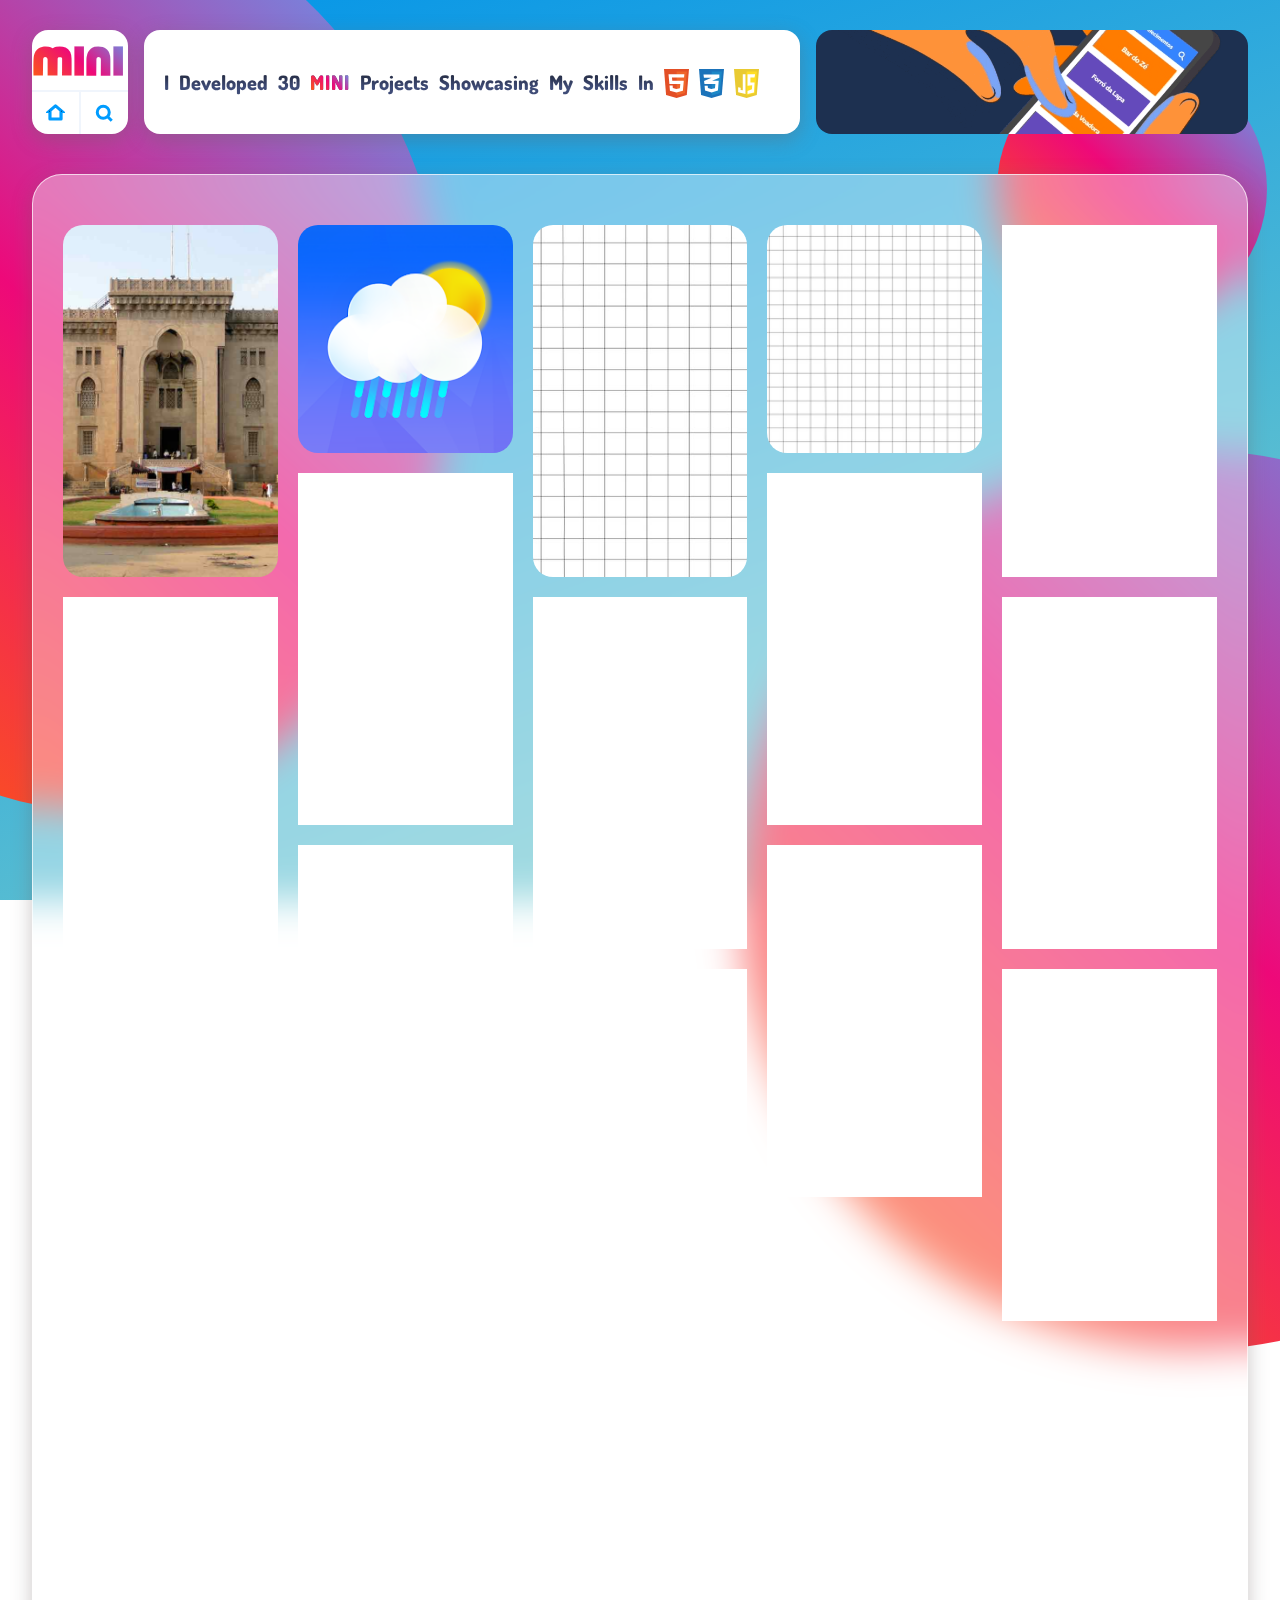
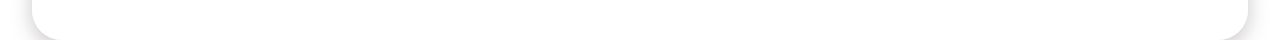
==== index.html @ e98d5b39 "update home page design  and fix some css bugs (no creating weather apps)" ====
<!DOCTYPE html>
<html lang="en">
  <head>
    <meta charset="UTF-8" />
    <meta name="viewport" content="width=device-width, initial-scale=1.0" />
    <title>Document</title>
    <link rel="stylesheet" href="Style/MultiCss/nav.css" />
    <link rel="stylesheet" href="Style/style.css" />
    <link rel="preconnect" href="https://fonts.googleapis.com" />
    <link rel="preconnect" href="https://fonts.gstatic.com" crossorigin />
    <link
      href="https://fonts.googleapis.com/css2?family=Dosis:wght@200..800&family=Righteous&family=Rowdies:wght@300;400;700&family=Urbanist:ital,wght@0,100..900;1,100..900&display=swap"
      rel="stylesheet"
    />
  </head>
  <body>
    <!--=============BackGround Start==============-->
    <div class="background">
      <div class="animat-box-bg bottom"></div>
      <div class="animat-box-bg center"></div>
      <div class="animat-box-bg top"></div>
    </div>
    <!--=============BackGround End==============-->

    <!--=============Logo Start==============-->
    <nav>
      <div class="logoContainer">
        <div class="logo f-Center-Colm">
          <h1>mini</h1>
        </div>
        <div class="icons">
          <a href="">
            <div class="home f-Center">
              <img src="Style/Assets/Icons/homeIcon.svg" alt="" width="40%" />
            </div>
          </a>

          <div class="search f-Center">
            <a class="f-Center" href="">
              <img src="Style/Assets/Icons/searchIcon.svg" alt="" width="38%" />
            </a>
          </div>
        </div>
      </div>
      <div class="noteOrg f-Center">
        <p>I developed 30 <span>MINI</span> projects showcasing my skills in</p>
        <span
          ><img
            class="icon"
            src="Style/Assets/Icons/html.svg"
            alt="HTML"
            width="25px"
        /></span>
        <span
          ><img
            class="icon"
            src="Style/Assets/Icons/css.svg"
            alt="HTML"
            width="25px"
        /></span>
        <span
          ><img
            class="icon"
            src="Style/Assets/Icons/javascript.svg"
            alt="HTML"
            width="25px"
        /></span>
      </div>
      <div class="navVideo">
        <img src="Style/Assets/Images/scroll_gif.gif" alt="" />
      </div>
    </nav>

    <div class="mainContainer f-Center-Colm">
      <main>
        <div class="pr1 appName_Container">
          <a href="Apps/osmania/">
            <img class="img_WH100" src="Style/Assets/Images/osmania.jpg" />
            <div class="caption f-Center">Osmania University Result</div>
          </a>
        </div>

        <div class="pr2 appName_Container">
          <a href="Apps/weather-app/weather.html">
            <img class="img_WH100" src="Style/Assets/Images/weather.webp" />
            <div class="caption f-Center">Weather</div>
          </a>
        </div>

        <div class="pr3 appName_Container">
          <a href="#">
            <img class="img_WH100" src="Style/Assets/Images/grid.jpg" />
            <div class="caption f-Center">Coming Soon...</div>
          </a>
        </div>

        <div class="pr4 appName_Container">
          <a href="">
            <img class="img_WH100" src="Style/Assets/Images/grid.jpg" />
            <div class="caption f-Center">Coming Soon...</div>
          </a>
        </div>

        <div class="pr5">
          <a href="">
            <img class="img_WH100" src="Style/Assets/Images/noImg.jpg" />
          </a>
        </div>
        <div class="pr6">
          <a href="">
            <img class="img_WH100" src="Style/Assets/Images/noImg.jpg" />
          </a>
        </div>
        <div class="pr7">
          <a href="">
            <img class="img_WH100" src="Style/Assets/Images/noImg.jpg" />
          </a>
        </div>
        <div class="pr8">
          <a href="">
            <img class="img_WH100" src="Style/Assets/Images/noImg.jpg" />
          </a>
        </div>
        <div class="pr9">
          <a href="">
            <img class="img_WH100" src="Style/Assets/Images/noImg.jpg" />
          </a>
        </div>
        <div class="pr10">
          <a href="">
            <img class="img_WH100" src="Style/Assets/Images/noImg.jpg" />
          </a>
        </div>
        <div class="pr11">
          <a href="">
            <img class="img_WH100" src="Style/Assets/Images/noImg.jpg" />
          </a>
        </div>
        <div class="pr12">
          <a href="">
            <img class="img_WH100" src="Style/Assets/Images/noImg.jpg" />
          </a>
        </div>
        <div class="pr13">
          <a href="">
            <img class="img_WH100" src="Style/Assets/Images/noImg.jpg" />
          </a>
        </div>
        <div class="pr14">
          <a href="">
            <img class="img_WH100" src="Style/Assets/Images/noImg.jpg" />
          </a>
        </div>
        <div class="pr15">
          <a href="">
            <img class="img_WH100" src="Style/Assets/Images/noImg.jpg" />
          </a>
        </div>
        <!-- <a href="" class="p2">
          <picture><img src="Style/Assets/Images/noImg.jpg" alt="" /></picture>
        </a>
        <a href="" class="p3">
          <picture><img src="Style/Assets/Images/noImg.jpg" alt="" /></picture>
        </a> -->
        <!-- <a href="" class="p4">
          <picture
            ><img src="Style/Assets/Images/noImg.jpg" alt=""
          /></picture> </a
        ><a href="" class="p5">
          <picture
            ><img src="Style/Assets/Images/noImg.jpg" alt=""
          /></picture> </a
        ><a href="" class="p6">
          <picture
            ><img src="Style/Assets/Images/noImg.jpg" alt=""
          /></picture> </a
        ><a href="" class="p7">
          <picture
            ><img src="Style/Assets/Images/noImg.jpg" alt=""
          /></picture> </a
        ><a href="" class="p8">
          <picture
            ><img src="Style/Assets/Images/noImg.jpg" alt=""
          /></picture> </a
        ><a href="" class="p9">
          <picture
            ><img src="Style/Assets/Images/noImg.jpg" alt=""
          /></picture> </a
        ><a href="" class="p10">
          <picture
            ><img src="Style/Assets/Images/noImg.jpg" alt=""
          /></picture> </a
        ><a href="" class="p11">
          <picture
            ><img src="Style/Assets/Images/noImg.jpg" alt=""
          /></picture> </a
        ><a href="" class="p12">
          <picture
            ><img src="Style/Assets/Images/noImg.jpg" alt=""
          /></picture> </a
        ><a href="" class="p13">
          <picture
            ><img src="Style/Assets/Images/noImg.jpg" alt=""
          /></picture> </a
        ><a href="" class="p14">
          <picture
            ><img src="Style/Assets/Images/noImg.jpg" alt=""
          /></picture> </a
        ><a href="" class="p15">
          <picture
            ><img src="Style/Assets/Images/noImg.jpg" alt=""
          /></picture> </a
        ><a href="" class="p16">
          <picture
            ><img src="Style/Assets/Images/noImg.jpg" alt=""
          /></picture> </a
        ><a href="" class="p17">
          <picture
            ><img src="Style/Assets/Images/noImg.jpg" alt=""
          /></picture> </a
        ><a href="" class="p18">
          <picture
            ><img src="Style/Assets/Images/noImg.jpg" alt=""
          /></picture> </a
        ><a href="" class="p19">
          <picture
            ><img src="Style/Assets/Images/noImg.jpg" alt=""
          /></picture> </a
        ><a href="" class="p20">
          <picture
            ><img src="Style/Assets/Images/noImg.jpg" alt=""
          /></picture> </a
        ><a href="" class="p21">
          <picture
            ><img src="Style/Assets/Images/noImg.jpg" alt=""
          /></picture> </a
        ><a href="" class="p22">
          <picture
            ><img src="Style/Assets/Images/noImg.jpg" alt=""
          /></picture> </a
        ><a href="" class="p23">
          <picture
            ><img src="Style/Assets/Images/noImg.jpg" alt=""
          /></picture> </a
        ><a href="" class="p24">
          <picture
            ><img src="Style/Assets/Images/noImg.jpg" alt=""
          /></picture> </a
        ><a href="" class="p25">
          <picture
            ><img src="Style/Assets/Images/noImg.jpg" alt=""
          /></picture> </a
        ><a href="" class="p26">
          <picture
            ><img src="Style/Assets/Images/noImg.jpg" alt=""
          /></picture> </a
        ><a href="" class="p27">
          <picture
            ><img src="Style/Assets/Images/noImg.jpg" alt=""
          /></picture> </a
        ><a href="" class="p28">
          <picture
            ><img src="Style/Assets/Images/noImg.jpg" alt=""
          /></picture> </a
        ><a href="" class="p29">
          <picture
            ><img src="Style/Assets/Images/noImg.jpg" alt=""
          /></picture> </a
        ><a href="" class="p30">
          <picture><img src="Style/Assets/Images/noImg.jpg" alt="" /></picture>
        </a> -->
      </main>
    </div>
    <!--=============Logo End==============-->

    <script src="script.js"></script>
  </body>
</html>
---- Style/MultiCss/nav.css ----
* {
  margin: 0;
  padding: 0;
  box-sizing: border-box;
}
html {
  font-size: 62.5%;
}

:root {
  --shadow-mid: 0px 6px 20px 0px rgba(109, 98, 98, 0.366);
  --linear-Color-Circle: linear-gradient(43deg, #ff6a00, #ee0979, #4facfe);
  --bg-linear-color: linear-gradient(160deg, #0093e9 0%, #80d0c7 100%);
}
::-webkit-scrollbar {
  width: 0.3rem;
}
::-webkit-scrollbar-track {
  background: white;
}
::-webkit-scrollbar-thumb {
  background: #009cff;
}
@font-face {
  font-family: "logoFont";
  src: url(../../Style/Assets/Fonts/Minison.ttf);
}
/*======== Common Classes start ========*/

.f-Center {
  display: flex;
  justify-content: center;
  align-items: center;
}
.f-Center-Colm {
  display: flex;
  justify-content: center;
  align-items: center;
  flex-direction: column;
}

.b-radius {
  border-radius: 1.6rem;
}

/*========= Common Classes end ===============*/

/*!================nav start ===============*/
nav {
  margin: 3rem auto 4rem;
  display: grid;
  grid-template-columns: repeat(11, 96px);
  grid-template-rows: repeat(1, 104px);
  grid-gap: 16px;
  width: 121.6rem;
  grid-template-areas: " .  nav nav nav nav nav nav  nVi nVi nVi nVi";
}
.logoContainer {
  border-radius: 16px;
  background-color: white;
  box-shadow: var(--shadow-mid);
  position: fixed;
  width: 9.6rem;
  height: 10.4rem;
  z-index: 1;
  & .logo {
    height: 58%;
    font-family: "logoFont";
    font-size: 2rem;
    letter-spacing: 0.2rem;
    color: #002b50;
    background: linear-gradient(43deg, #ff6a00, #ee0979, #4facfe);
    -webkit-background-clip: text;
    color: transparent;
    cursor: pointer;

    &:hover {
      transform: scale(1.05);
    }
  }

  & .icons {
    width: 100%;
    height: 42%;
    border-top: 0.2rem solid #f0f5fc;
    display: flex;

    & .home,
    & .search {
      height: 100%;
      cursor: pointer;
      &:hover {
        background-color: #e7ecf2;
      }
    }
    & .home {
      border-right: 0.1rem solid #f0f5fc;
      border-radius: 0px 0px 0px 16px;
    }
    & .search {
      border-left: 0.1rem solid #f0f5fc;
      border-radius: 0px 0px 16px 0px;
    }
  }
}
/*!================nav end ===============*/
---- Style/style.css ----
* {
  margin: 0;
  padding: 0;
  box-sizing: border-box;
}
html {
  font-size: 62.5%;
}

a {
  text-decoration: none;
}

@font-face {
  font-family: "logoFont";
  src: url(Assets/Fonts/Minison.ttf);
}
:root {
  --shadow-mid: 0px 6px 20px 0px rgba(109, 98, 98, 0.366);
  --linear-Color-Circle: linear-gradient(43deg, #ff6a00, #ee0979, #4facfe);
  --bg-linear-color: linear-gradient(160deg, #0093e9 0%, #80d0c7 100%);
}
::-webkit-scrollbar {
  width: 0.3rem;
}
::-webkit-scrollbar-track {
  background: white;
}
::-webkit-scrollbar-thumb {
  background: #009cff;
}

/*======== Common Classes start ========*/

.f-Center {
  display: flex;
  justify-content: center;
  align-items: center;
}
.f-Center-Colm {
  display: flex;
  justify-content: center;
  align-items: center;
  flex-direction: column;
}
.container {
  max-width: 142rem;
  margin: 0 auto;
}
.b-radius {
  border-radius: 1.6rem;
}
.img_WH100 {
  width: 100%;
  height: 100%;
  object-fit: cover;
}
/*========= Common Classes end ===============*/

/*================Bg start ===============*/

.background {
  background-image: var(--bg-linear-color);

  position: fixed;
  top: 0;
  left: 0;
  z-index: -1;
  width: 100%;
  height: 100%;
}
.animat-box-bg {
  position: absolute;
  border-radius: 50%;
  background: var(--linear-Color-Circle);
}
.bottom {
  bottom: -50vh;
  right: -40vh;
  width: 100vh;
  height: 100vh;
  animation: move 5s ease-in-out infinite;
}
.top {
  top: -10vh;
  left: -30vh;
  width: 80vh;
  height: 100vh;
  animation: move 5s ease-in-out infinite;
}

.center {
  animation: move 5s ease-in-out infinite;
  top: 6vh;
  right: 1%;
  width: 30vh;
  height: 30vh;
}

@keyframes move {
  0% {
    border-radius: 50% 50% 50% 50% / 50% 50% 50% 50%;
  }
  25% {
    border-radius: 60% 40% 60% 40% / 40% 60% 40% 60%;
  }
  50% {
    border-radius: 40% 60% 40% 60% / 60% 40% 60% 40%;
  }
  75% {
    border-radius: 60% 40% 60% 40% / 40% 60% 40% 60%;
  }
  100% {
    border-radius: 50% 50% 50% 50% / 50% 50% 50% 50%;
  }
}

/*================Bg End ===============*/

/*!================Nav start ===============*/

.noteOrg {
  padding: 0 2rem;
  grid-area: nav;
  justify-content: start;
  background-color: white;
  border-radius: 16px;
  text-transform: capitalize;
  word-spacing: 0.6rem;
  font-size: 2rem;
  font-weight: 900;
  font-family: "Dosis", Courier, monospace;
  box-shadow: var(--shadow-mid);

  & p {
    background: linear-gradient(rgb(32, 38, 57) 11.4%, rgb(63, 76, 119) 70.2%);
    -webkit-background-clip: text;
    color: transparent;
  }
  & p span {
    background: linear-gradient(43deg, #ff6a00, #ee0979, #4facfe);
    -webkit-background-clip: text;
    color: transparent;
    letter-spacing: 1px;
  }
  & .icon {
    margin-left: 1rem;
    margin-bottom: -0.8rem;
  }
}
.navVideo {
  grid-area: nVi;
  & img {
    width: 100%;
    height: 100%;
    object-fit: cover;
    border-radius: 1.6rem;
  }
}
/*!================Nav End ===============*/
.mainContainer {
  gap: 4rem;
}
main {
  display: grid;
  background-color: rgba(255, 255, 255, 0.39);
  border: 1px solid rgba(255, 255, 255, 0.678);
  backdrop-filter: blur(2rem);
  box-shadow: var(--shadow-mid);
  padding: 5rem 3rem;
  border-radius: 3rem;
  grid-template-columns: repeat(10, minmax(96px, 1fr));
  grid-template-rows: repeat(11, 104px);
  grid-gap: 2rem;
  width: 121.6rem;
  grid-template-areas:
    "pr01 pr01 pr02 pr02 pr03 pr03 pr04 pr04 pr05 pr05 "
    "pr01 pr01 pr02 pr02 pr03 pr03 pr04 pr04 pr05 pr05 "
    "pr01 pr01 pr07 pr07 pr03 pr03 pr09 pr09 pr05 pr05 "
    "pr06 pr06 pr07 pr07 pr08 pr08 pr09 pr09 pr10 pr10 "
    "pr06 pr06 pr07 pr07 pr08 pr08 pr09 pr09 pr10 pr10 "
    "pr06 pr06 pr12 pr12 pr08 pr08 pr14 pr14 pr10 pr10 "
    "pr11 pr11 pr12 pr12 pr13 pr13 pr14 pr14 pr15 pr15 "
    "pr11 pr11 pr12 pr12 pr13 pr13 pr14 pr14 pr15 pr15 "
    "pr11 pr11  .    .   pr13 pr13  .    .   pr15 pr15 "
    " .    .    .    .    .    .    .    .    .    .   "
    " .    .    .    .    .    .    .    .    .    .   "
    " .    .    .    .    .    .    .    .    .    .   ";
}

.appName_Container {
  overflow: hidden;
  border-radius: 20px;
  transition: all ease-in-out 0.3s;
  position: relative;

  & .caption {
    position: absolute;
    top: 50%;
    left: 50%;
    transform: translate(-50%, -50%);
    font-size: 25px;
    letter-spacing: 1px;
    font-family: "Urbanist", Courier, monospace;
    font-weight: 700;
    background-color: rgba(0, 0, 0, 0.555);
    width: 100%;
    height: 100%;
    opacity: 0;
    color: white;
    padding: 1rem;
    text-align: center;
  }
  &:hover .caption {
    opacity: 1;
  }
  &:hover img {
    transform: scale(1.1);
  }
  &:hover {
    transition: 0.3s;
    transform: scale(1.1);
  }
}

.pr1 {
  grid-area: pr01;
}

.pr2 {
  grid-area: pr02;
  position: relative;
}

.pr3 {
  grid-area: pr03;
}
.pr4 {
  grid-area: pr04;
}
.pr5 {
  grid-area: pr05;
}
.pr6 {
  grid-area: pr06;
}
.pr7 {
  grid-area: pr07;
}
.pr8 {
  grid-area: pr08;
}
.pr9 {
  grid-area: pr09;
}
.pr10 {
  grid-area: pr10;
}
.pr11 {
  grid-area: pr11;
}
.pr12 {
  grid-area: pr12;
}
.pr13 {
  grid-area: pr13;
}
.pr14 {
  grid-area: pr14;
}
.pr15 {
  grid-area: pr15;
}
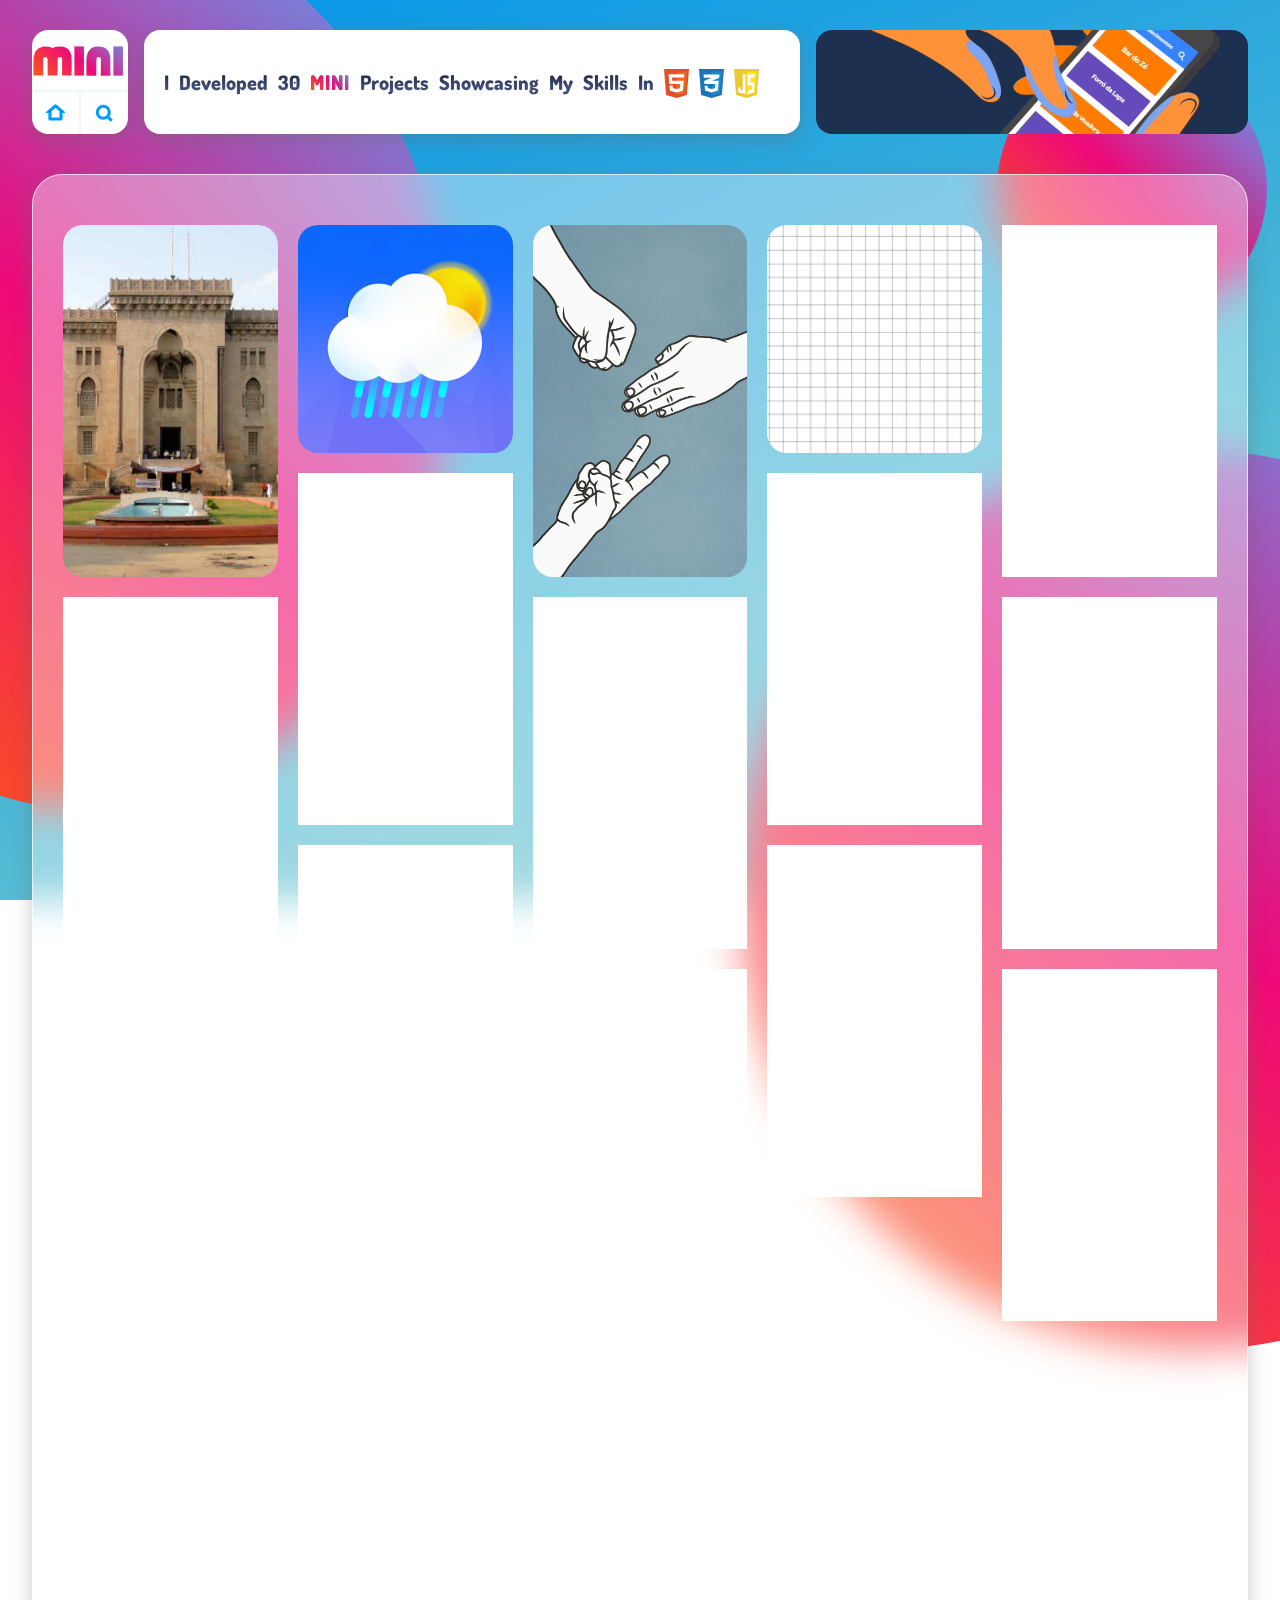
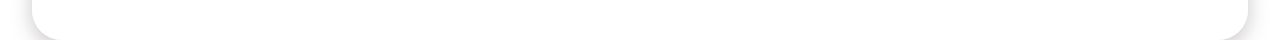
==== commit 435516f9: "completely build rock paper scissors app and nkow working or weather app and other project" ====
--- a/index.html
+++ b/index.html
@@ -14,17 +14,17 @@
     />
   </head>
   <body>
-    <!--=============BackGround Start==============-->
+    <!--?=============BackGround Start==============-->
     <div class="background">
       <div class="animat-box-bg bottom"></div>
       <div class="animat-box-bg center"></div>
       <div class="animat-box-bg top"></div>
     </div>
-    <!--=============BackGround End==============-->
-
-    <!--=============Logo Start==============-->
+    <!--?=============BackGround End==============-->
+
+    <!--?=============Logo Start==============-->
     <nav>
-      <div class="logoContainer">
+      <div class="logoContainer b-radius">
         <div class="logo f-Center-Colm">
           <h1>mini</h1>
         </div>
@@ -70,6 +70,7 @@
         <img src="Style/Assets/Images/scroll_gif.gif" alt="" />
       </div>
     </nav>
+    <!--?=============Logo End==============-->
 
     <div class="mainContainer f-Center-Colm">
       <main>
@@ -88,9 +89,9 @@
         </div>
 
         <div class="pr3 appName_Container">
-          <a href="#">
-            <img class="img_WH100" src="Style/Assets/Images/grid.jpg" />
-            <div class="caption f-Center">Coming Soon...</div>
+          <a href="Apps/RockPaperSeasor/RoackPaperSeasor.html">
+            <img class="img_WH100" src="Style/Assets/Images/rock.jpg" />
+            <div class="caption f-Center">Rock Paper Scissors</div>
           </a>
         </div>
 
@@ -271,7 +272,6 @@
         </a> -->
       </main>
     </div>
-    <!--=============Logo End==============-->
 
     <script src="script.js"></script>
   </body>
--- a/Style/MultiCss/nav.css
+++ b/Style/MultiCss/nav.css
@@ -9,18 +9,8 @@
 
 :root {
   --shadow-mid: 0px 6px 20px 0px rgba(109, 98, 98, 0.366);
-  --linear-Color-Circle: linear-gradient(43deg, #ff6a00, #ee0979, #4facfe);
-  --bg-linear-color: linear-gradient(160deg, #0093e9 0%, #80d0c7 100%);
 }
-::-webkit-scrollbar {
-  width: 0.3rem;
-}
-::-webkit-scrollbar-track {
-  background: white;
-}
-::-webkit-scrollbar-thumb {
-  background: #009cff;
-}
+
 @font-face {
   font-family: "logoFont";
   src: url(../../Style/Assets/Fonts/Minison.ttf);
@@ -46,17 +36,8 @@
 /*========= Common Classes end ===============*/
 
 /*!================nav start ===============*/
-nav {
-  margin: 3rem auto 4rem;
-  display: grid;
-  grid-template-columns: repeat(11, 96px);
-  grid-template-rows: repeat(1, 104px);
-  grid-gap: 16px;
-  width: 121.6rem;
-  grid-template-areas: " .  nav nav nav nav nav nav  nVi nVi nVi nVi";
-}
+
 .logoContainer {
-  border-radius: 16px;
   background-color: white;
   box-shadow: var(--shadow-mid);
   position: fixed;
--- a/Style/style.css
+++ b/Style/style.css
@@ -118,7 +118,15 @@
 /*================Bg End ===============*/
 
 /*!================Nav start ===============*/
-
+nav {
+  margin: 3rem auto 4rem;
+  display: grid;
+  grid-template-columns: repeat(11, 96px);
+  grid-template-rows: repeat(1, 104px);
+  grid-gap: 16px;
+  width: 121.6rem;
+  grid-template-areas: " .  nav nav nav nav nav nav  nVi nVi nVi nVi";
+}
 .noteOrg {
   padding: 0 2rem;
   grid-area: nav;
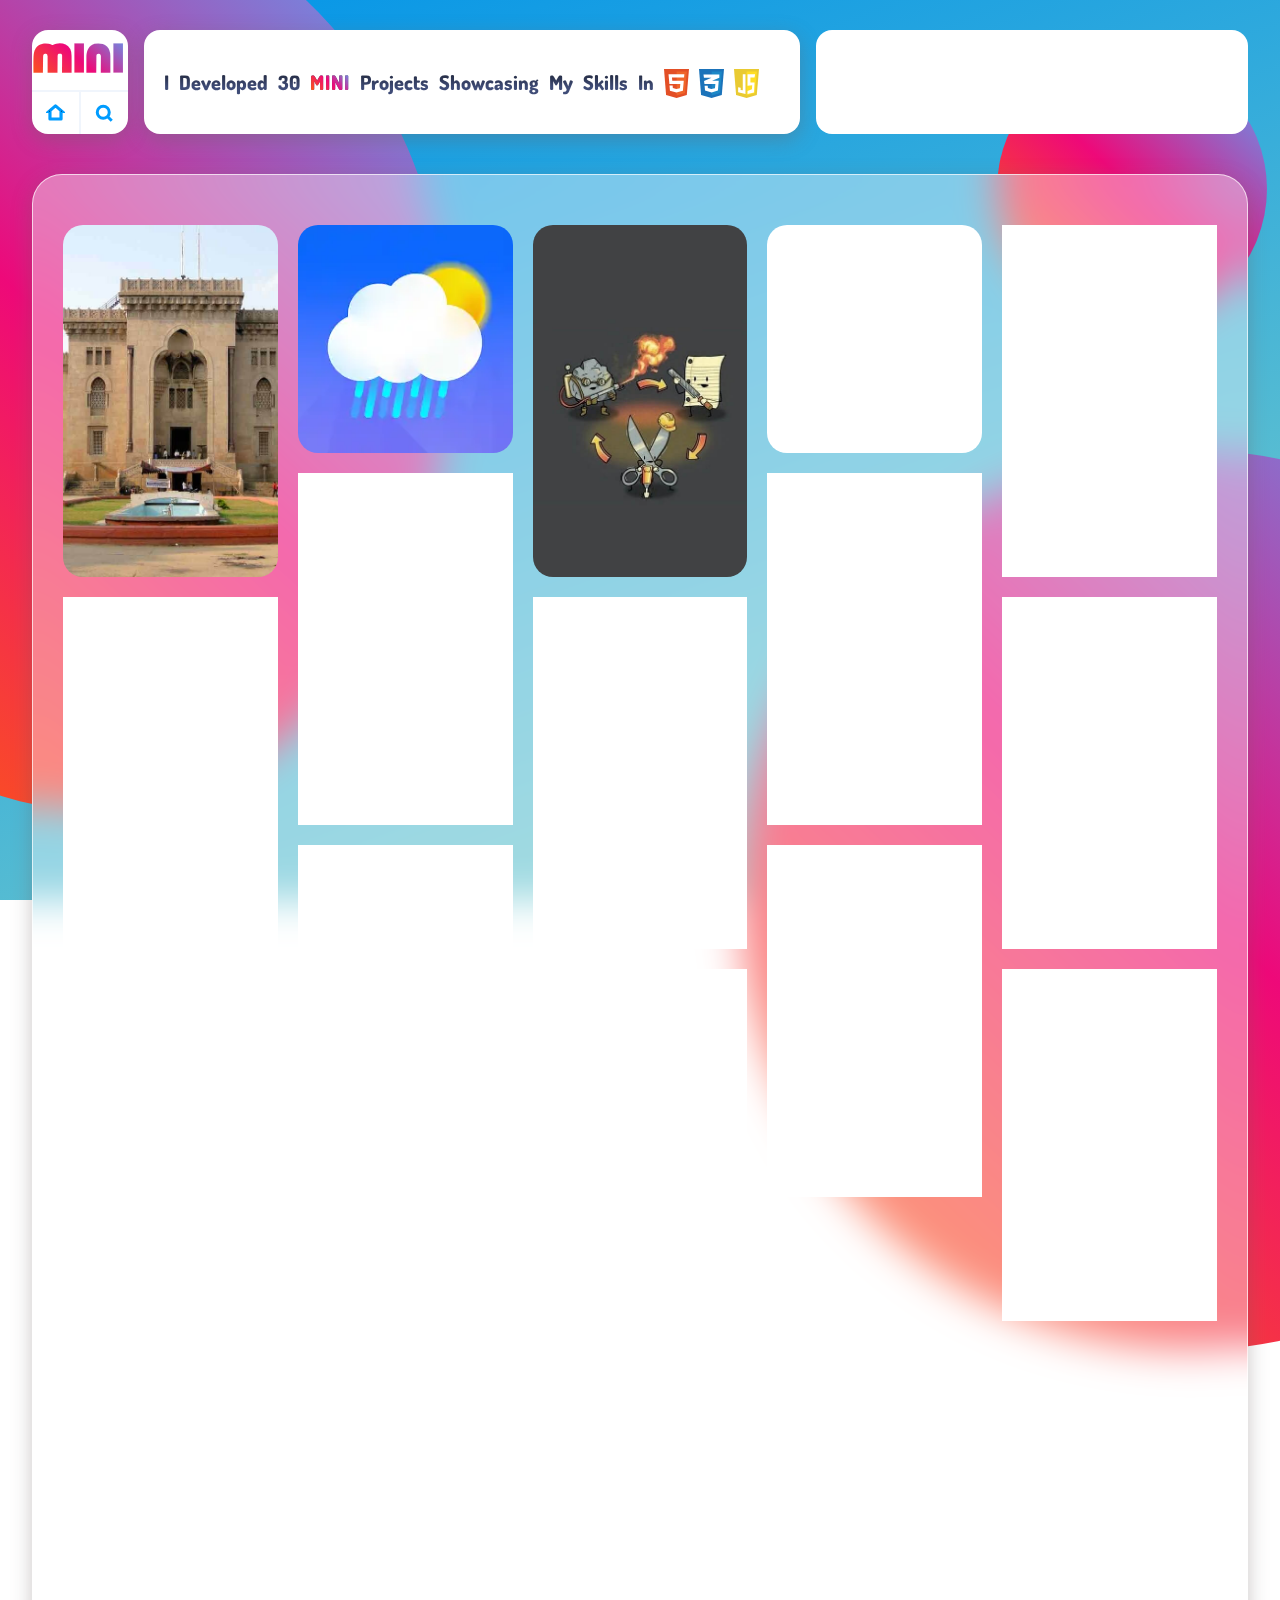
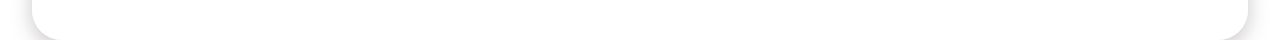
==== commit d33b918d: "completed weather app now working on tic tac toe gamee" ====
--- a/index.html
+++ b/index.html
@@ -3,9 +3,29 @@
   <head>
     <meta charset="UTF-8" />
     <meta name="viewport" content="width=device-width, initial-scale=1.0" />
-    <title>Document</title>
+    <title>MINI</title>
+    <link
+      rel="apple-touch-icon"
+      sizes="180x180"
+      href="/Style/Assets/FavIcon/apple-touch-icon.png"
+    />
+    <link
+      rel="icon"
+      type="image/png"
+      sizes="32x32"
+      href="/Style/Assets/FavIcon/favicon-32x32.png"
+    />
+    <link
+      rel="icon"
+      type="image/png"
+      sizes="16x16"
+      href="/Style/Assets/FavIcon/favicon-16x16.png"
+    />
+    <link rel="manifest" href="/Style/Assets/FavIcon/site.webmanifest" />
+    <!-- CSS -->
     <link rel="stylesheet" href="Style/MultiCss/nav.css" />
     <link rel="stylesheet" href="Style/style.css" />
+    <!-- FONTS -->
     <link rel="preconnect" href="https://fonts.googleapis.com" />
     <link rel="preconnect" href="https://fonts.gstatic.com" crossorigin />
     <link
@@ -97,7 +117,7 @@
 
         <div class="pr4 appName_Container">
           <a href="">
-            <img class="img_WH100" src="Style/Assets/Images/grid.jpg" />
+            <img class="img_WH100" src="Style/Assets/Images/noImg.jpg" />
             <div class="caption f-Center">Coming Soon...</div>
           </a>
         </div>
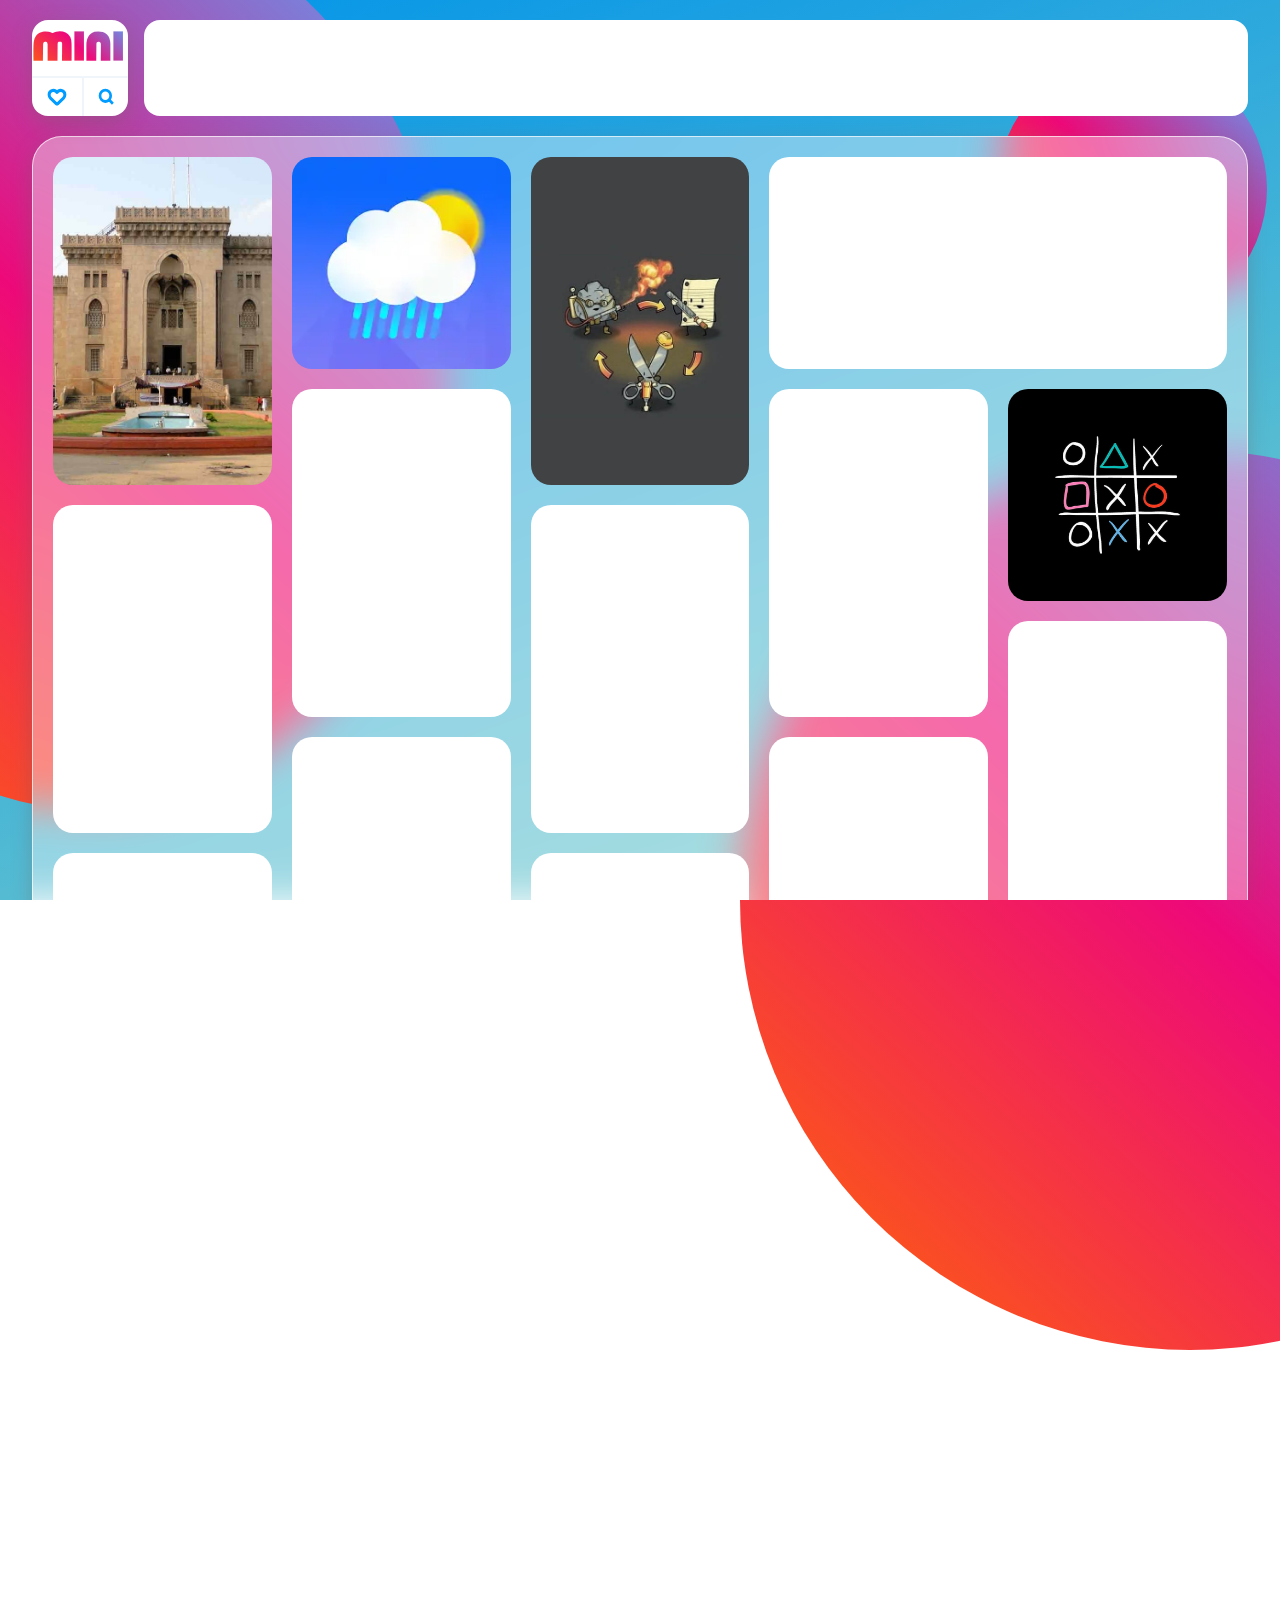
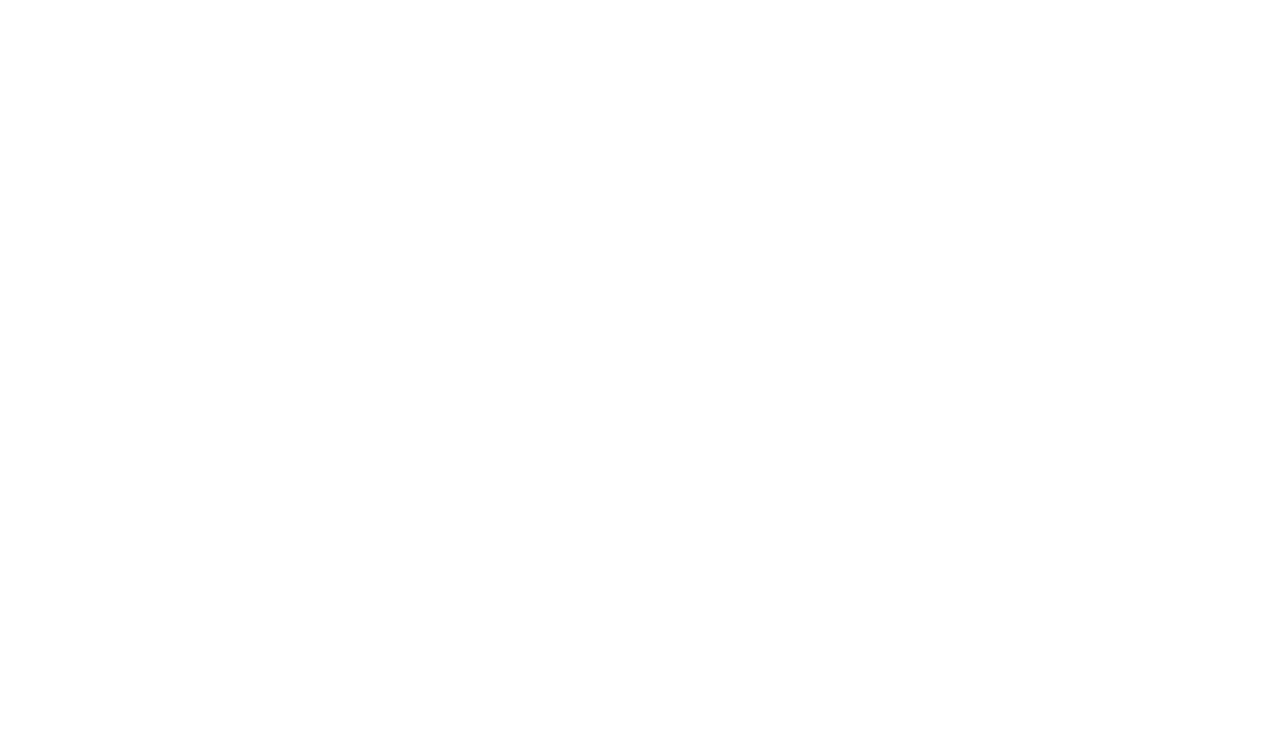
==== commit a4bcaced: "created what is mini and some introduction of muself and now creating on favourate and search popup" ====
--- a/index.html
+++ b/index.html
@@ -3,7 +3,7 @@
   <head>
     <meta charset="UTF-8" />
     <meta name="viewport" content="width=device-width, initial-scale=1.0" />
-    <title>MINI</title>
+    <title>mini</title>
     <link
       rel="apple-touch-icon"
       sizes="180x180"
@@ -34,13 +34,13 @@
     />
   </head>
   <body>
-    <!--?=============BackGround Start==============-->
+    <!--!=============BackGround Start==============-->
     <div class="background">
       <div class="animat-box-bg bottom"></div>
       <div class="animat-box-bg center"></div>
       <div class="animat-box-bg top"></div>
     </div>
-    <!--?=============BackGround End==============-->
+    <!--!=============BackGround End==============-->
 
     <!--?=============Logo Start==============-->
     <nav>
@@ -51,7 +51,7 @@
         <div class="icons">
           <a href="">
             <div class="home f-Center">
-              <img src="Style/Assets/Icons/homeIcon.svg" alt="" width="40%" />
+              <img src="Style/Assets/Icons/haqua.svg" alt="" width="40%" />
             </div>
           </a>
 
@@ -62,236 +62,215 @@
           </div>
         </div>
       </div>
-      <div class="noteOrg f-Center">
-        <p>I developed 30 <span>MINI</span> projects showcasing my skills in</p>
-        <span
-          ><img
-            class="icon"
-            src="Style/Assets/Icons/html.svg"
-            alt="HTML"
-            width="25px"
-        /></span>
-        <span
-          ><img
-            class="icon"
-            src="Style/Assets/Icons/css.svg"
-            alt="HTML"
-            width="25px"
-        /></span>
-        <span
-          ><img
-            class="icon"
-            src="Style/Assets/Icons/javascript.svg"
-            alt="HTML"
-            width="25px"
-        /></span>
-      </div>
       <div class="navVideo">
         <img src="Style/Assets/Images/scroll_gif.gif" alt="" />
       </div>
     </nav>
     <!--?=============Logo End==============-->
 
-    <div class="mainContainer f-Center-Colm">
-      <main>
-        <div class="pr1 appName_Container">
-          <a href="Apps/osmania/">
-            <img class="img_WH100" src="Style/Assets/Images/osmania.jpg" />
-            <div class="caption f-Center">Osmania University Result</div>
-          </a>
-        </div>
-
-        <div class="pr2 appName_Container">
-          <a href="Apps/weather-app/weather.html">
-            <img class="img_WH100" src="Style/Assets/Images/weather.webp" />
-            <div class="caption f-Center">Weather</div>
-          </a>
-        </div>
-
-        <div class="pr3 appName_Container">
-          <a href="Apps/RockPaperSeasor/RoackPaperSeasor.html">
-            <img class="img_WH100" src="Style/Assets/Images/rock.jpg" />
-            <div class="caption f-Center">Rock Paper Scissors</div>
-          </a>
-        </div>
-
-        <div class="pr4 appName_Container">
-          <a href="">
-            <img class="img_WH100" src="Style/Assets/Images/noImg.jpg" />
-            <div class="caption f-Center">Coming Soon...</div>
-          </a>
-        </div>
-
-        <div class="pr5">
-          <a href="">
-            <img class="img_WH100" src="Style/Assets/Images/noImg.jpg" />
-          </a>
-        </div>
-        <div class="pr6">
-          <a href="">
-            <img class="img_WH100" src="Style/Assets/Images/noImg.jpg" />
-          </a>
-        </div>
-        <div class="pr7">
-          <a href="">
-            <img class="img_WH100" src="Style/Assets/Images/noImg.jpg" />
-          </a>
-        </div>
-        <div class="pr8">
-          <a href="">
-            <img class="img_WH100" src="Style/Assets/Images/noImg.jpg" />
-          </a>
-        </div>
-        <div class="pr9">
-          <a href="">
-            <img class="img_WH100" src="Style/Assets/Images/noImg.jpg" />
-          </a>
-        </div>
-        <div class="pr10">
-          <a href="">
-            <img class="img_WH100" src="Style/Assets/Images/noImg.jpg" />
-          </a>
-        </div>
-        <div class="pr11">
-          <a href="">
-            <img class="img_WH100" src="Style/Assets/Images/noImg.jpg" />
-          </a>
-        </div>
-        <div class="pr12">
-          <a href="">
-            <img class="img_WH100" src="Style/Assets/Images/noImg.jpg" />
-          </a>
-        </div>
-        <div class="pr13">
-          <a href="">
-            <img class="img_WH100" src="Style/Assets/Images/noImg.jpg" />
-          </a>
-        </div>
-        <div class="pr14">
-          <a href="">
-            <img class="img_WH100" src="Style/Assets/Images/noImg.jpg" />
-          </a>
-        </div>
-        <div class="pr15">
-          <a href="">
-            <img class="img_WH100" src="Style/Assets/Images/noImg.jpg" />
-          </a>
-        </div>
-        <!-- <a href="" class="p2">
-          <picture><img src="Style/Assets/Images/noImg.jpg" alt="" /></picture>
-        </a>
-        <a href="" class="p3">
-          <picture><img src="Style/Assets/Images/noImg.jpg" alt="" /></picture>
-        </a> -->
-        <!-- <a href="" class="p4">
-          <picture
-            ><img src="Style/Assets/Images/noImg.jpg" alt=""
-          /></picture> </a
-        ><a href="" class="p5">
-          <picture
-            ><img src="Style/Assets/Images/noImg.jpg" alt=""
-          /></picture> </a
-        ><a href="" class="p6">
-          <picture
-            ><img src="Style/Assets/Images/noImg.jpg" alt=""
-          /></picture> </a
-        ><a href="" class="p7">
-          <picture
-            ><img src="Style/Assets/Images/noImg.jpg" alt=""
-          /></picture> </a
-        ><a href="" class="p8">
-          <picture
-            ><img src="Style/Assets/Images/noImg.jpg" alt=""
-          /></picture> </a
-        ><a href="" class="p9">
-          <picture
-            ><img src="Style/Assets/Images/noImg.jpg" alt=""
-          /></picture> </a
-        ><a href="" class="p10">
-          <picture
-            ><img src="Style/Assets/Images/noImg.jpg" alt=""
-          /></picture> </a
-        ><a href="" class="p11">
-          <picture
-            ><img src="Style/Assets/Images/noImg.jpg" alt=""
-          /></picture> </a
-        ><a href="" class="p12">
-          <picture
-            ><img src="Style/Assets/Images/noImg.jpg" alt=""
-          /></picture> </a
-        ><a href="" class="p13">
-          <picture
-            ><img src="Style/Assets/Images/noImg.jpg" alt=""
-          /></picture> </a
-        ><a href="" class="p14">
-          <picture
-            ><img src="Style/Assets/Images/noImg.jpg" alt=""
-          /></picture> </a
-        ><a href="" class="p15">
-          <picture
-            ><img src="Style/Assets/Images/noImg.jpg" alt=""
-          /></picture> </a
-        ><a href="" class="p16">
-          <picture
-            ><img src="Style/Assets/Images/noImg.jpg" alt=""
-          /></picture> </a
-        ><a href="" class="p17">
-          <picture
-            ><img src="Style/Assets/Images/noImg.jpg" alt=""
-          /></picture> </a
-        ><a href="" class="p18">
-          <picture
-            ><img src="Style/Assets/Images/noImg.jpg" alt=""
-          /></picture> </a
-        ><a href="" class="p19">
-          <picture
-            ><img src="Style/Assets/Images/noImg.jpg" alt=""
-          /></picture> </a
-        ><a href="" class="p20">
-          <picture
-            ><img src="Style/Assets/Images/noImg.jpg" alt=""
-          /></picture> </a
-        ><a href="" class="p21">
-          <picture
-            ><img src="Style/Assets/Images/noImg.jpg" alt=""
-          /></picture> </a
-        ><a href="" class="p22">
-          <picture
-            ><img src="Style/Assets/Images/noImg.jpg" alt=""
-          /></picture> </a
-        ><a href="" class="p23">
-          <picture
-            ><img src="Style/Assets/Images/noImg.jpg" alt=""
-          /></picture> </a
-        ><a href="" class="p24">
-          <picture
-            ><img src="Style/Assets/Images/noImg.jpg" alt=""
-          /></picture> </a
-        ><a href="" class="p25">
-          <picture
-            ><img src="Style/Assets/Images/noImg.jpg" alt=""
-          /></picture> </a
-        ><a href="" class="p26">
-          <picture
-            ><img src="Style/Assets/Images/noImg.jpg" alt=""
-          /></picture> </a
-        ><a href="" class="p27">
-          <picture
-            ><img src="Style/Assets/Images/noImg.jpg" alt=""
-          /></picture> </a
-        ><a href="" class="p28">
-          <picture
-            ><img src="Style/Assets/Images/noImg.jpg" alt=""
-          /></picture> </a
-        ><a href="" class="p29">
-          <picture
-            ><img src="Style/Assets/Images/noImg.jpg" alt=""
-          /></picture> </a
-        ><a href="" class="p30">
-          <picture><img src="Style/Assets/Images/noImg.jpg" alt="" /></picture>
-        </a> -->
-      </main>
-    </div>
+    <!--!=============main start==============-->
+
+    <main>
+      <div class="pr1 appName_Container">
+        <a href="Apps/osmania/">
+          <img class="img_WH100" src="Style/Assets/Images/osmania.jpg" />
+          <div class="caption f-Center">
+            <p>Osmania University Result</p>
+            <div class="heart">
+              <img src="Style/Assets/Icons/hearstroke.svg" alt="" />
+            </div>
+          </div>
+        </a>
+      </div>
+
+      <div class="pr2 appName_Container">
+        <a href="Apps/weather-app/weather.html">
+          <img class="img_WH100" src="Style/Assets/Images/weather.webp" />
+          <div class="caption f-Center">Weather</div>
+        </a>
+      </div>
+
+      <div class="pr3 appName_Container">
+        <a href="Apps/RockPaperSeasor/RoackPaperSeasor.html">
+          <img class="img_WH100" src="Style/Assets/Images/rock.jpg" />
+          <div class="caption f-Center">Rock Paper Scissors</div>
+        </a>
+      </div>
+
+      <div class="pr4 appName_Container">
+        <a href="">
+          <img class="img_WH100" src="Style/Assets/Images/noImg.jpg" />
+          <div class="caption f-Center">Coming Soon...</div>
+        </a>
+      </div>
+
+      <div class="pr5 appName_Container">
+        <a href="Apps/TicTacToe/ttt.html">
+          <img class="img_WH100" src="Style/Assets/Images/ttt.jpg" />
+          <div class="caption f-Center">Tic Tac Toe</div>
+        </a>
+      </div>
+
+      <div class="pr6 appName_Container">
+        <a href="Apps/TicTacToe/ttt.html">
+          <img class="img_WH100" src="Style/Assets/Images/noImg.jpg" />
+          <div class="caption f-Center">Coming Soon</div>
+        </a>
+      </div>
+      <div class="pr7 appName_Container">
+        <a href="Apps/TicTacToe/ttt.html">
+          <img class="img_WH100" src="Style/Assets/Images/noImg.jpg" />
+          <div class="caption f-Center">Coming Soon</div>
+        </a>
+      </div>
+
+      <div class="pr8 appName_Container">
+        <a href="Apps/TicTacToe/ttt.html">
+          <img class="img_WH100" src="Style/Assets/Images/noImg.jpg" />
+          <div class="caption f-Center">Coming Soon</div>
+        </a>
+      </div>
+
+      <div class="pr9 appName_Container">
+        <a href="Apps/TicTacToe/ttt.html">
+          <img class="img_WH100" src="Style/Assets/Images/noImg.jpg" />
+          <div class="caption f-Center">Coming Soon</div>
+        </a>
+      </div>
+
+      <div class="pr10 appName_Container">
+        <a href="Apps/TicTacToe/ttt.html">
+          <img class="img_WH100" src="Style/Assets/Images/noImg.jpg" />
+          <div class="caption f-Center">Coming Soon</div>
+        </a>
+      </div>
+
+      <div class="pr11 appName_Container">
+        <a href="Apps/TicTacToe/ttt.html">
+          <img class="img_WH100" src="Style/Assets/Images/noImg.jpg" />
+          <div class="caption f-Center">Coming Soon</div>
+        </a>
+      </div>
+
+      <div class="pr12 appName_Container">
+        <a href="Apps/TicTacToe/ttt.html">
+          <img class="img_WH100" src="Style/Assets/Images/noImg.jpg" />
+          <div class="caption f-Center">Coming Soon</div>
+        </a>
+      </div>
+
+      <div class="pr13 appName_Container">
+        <a href="Apps/TicTacToe/ttt.html">
+          <img class="img_WH100" src="Style/Assets/Images/noImg.jpg" />
+          <div class="caption f-Center">Coming Soon</div>
+        </a>
+      </div>
+
+      <div class="pr14 appName_Container">
+        <a href="Apps/TicTacToe/ttt.html">
+          <img class="img_WH100" src="Style/Assets/Images/noImg.jpg" />
+          <div class="caption f-Center">Coming Soon</div>
+        </a>
+      </div>
+
+      <div class="pr15 appName_Container">
+        <a href="Apps/TicTacToe/ttt.html">
+          <img class="img_WH100" src="Style/Assets/Images/noImg.jpg" />
+          <div class="caption f-Center">Coming Soon</div>
+        </a>
+      </div>
+    </main>
+    <!--!=============main End==============-->
+
+    <!--?=============what start==============-->
+    <section class="about">
+      <div class="whatContainer">
+        <div class="what">
+          <p>
+            <span class="what1">what is </span
+            ><span class="what2">mini </span>🤔
+          </p>
+        </div>
+        <div class="noteOrg">
+          <p>
+            I developed 30 <span>MINI</span> projects showcasing my skills in
+            <span
+              ><img
+                class="icon"
+                src="Style/Assets/Icons/html.svg"
+                alt="HTML"
+                width="25px"
+            /></span>
+            <span
+              ><img
+                class="icon"
+                src="Style/Assets/Icons/css.svg"
+                alt="HTML"
+                width="25px"
+            /></span>
+            <span
+              ><img
+                class="icon"
+                src="Style/Assets/Icons/javascript.svg"
+                alt="HTML"
+                width="25px"
+            /></span>
+          </p>
+        </div>
+      </div>
+      <div class="aboutParaContainer">
+        <p class="aboutPara">
+          Mini is a project where I link all the small projects that I have
+          created during my learning journey in front-end development. This
+          collection showcases my progress and the various skills I have
+          acquired over time. Each project reflects a specific aspect of
+          front-end development,. By compiling these projects in one place, I
+          aim to demonstrate my growth, creativity, and dedication to mastering
+          the art of web development.
+        </p>
+        <div class="aboutgif"></div>
+      </div>
+    </section>
+    <!--?=============what End==============-->
+
+    <!-- !==============footer start================== -->
+    <footer>
+      <div class="footerSection">
+        <div class="talha">
+          <img src="Style/Assets/Images/talha2.jpg" alt="" />
+          <div class="svg">
+            <div>
+              <a href="https://github.com/Talha-2023" target="_blank">
+                <img src="Style/Assets/Icons/github.svg" alt="" />
+              </a>
+            </div>
+            <div>
+              <a href="https://www.instagram.com/mr_talha.007/" target="_blank">
+                <img src="Style/Assets/Icons/instagram.svg" alt="" />
+              </a>
+            </div>
+            <div>
+              <a
+                href="https://www.linkedin.com/in/syed-talha-ahmed-a7bb93284/"
+                target="_blank"
+              >
+                <img src="Style/Assets/Icons/linkedin.svg" alt="" />
+              </a>
+            </div>
+          </div>
+        </div>
+
+        <div class="footerPara f-Center">
+          <p>
+            Lorem ipsum dolor sit amet consectetur adipisicing elit. Pariatur
+            tempora fugit suscipit vel eveniet perferendis facilis laudantium
+            accusantium quibusdam eius aliquid placeat nisi itaque, sit minima
+            consectetur deserunt error adipisci!
+          </p>
+        </div>
+      </div>
+    </footer>
+    <!-- !==============fotter end================== -->
 
     <script src="script.js"></script>
   </body>
--- a/Style/MultiCss/nav.css
+++ b/Style/MultiCss/nav.css
@@ -38,11 +38,12 @@
 /*!================nav start ===============*/
 
 .logoContainer {
+  animation: pop 0.2s ease-in;
   background-color: white;
   box-shadow: var(--shadow-mid);
   position: fixed;
   width: 9.6rem;
-  height: 10.4rem;
+  height: 9.6rem;
   z-index: 1;
   & .logo {
     height: 58%;
@@ -84,4 +85,16 @@
     }
   }
 }
+
+@keyframes pop {
+  0% {
+    transform: scale(0.7);
+    opacity: 0;
+  }
+  100% {
+    transform: scale(1);
+    opacity: 1;
+  }
+}
+
 /*!================nav end ===============*/
--- a/Style/style.css
+++ b/Style/style.css
@@ -3,8 +3,12 @@
   padding: 0;
   box-sizing: border-box;
 }
-html {
+html,
+body {
   font-size: 62.5%;
+  width: 100%;
+  height: 100%;
+  overflow-x: hidden;
 }
 
 a {
@@ -119,18 +123,258 @@
 
 /*!================Nav start ===============*/
 nav {
-  margin: 3rem auto 4rem;
+  margin: 2rem auto;
   display: grid;
   grid-template-columns: repeat(11, 96px);
-  grid-template-rows: repeat(1, 104px);
+  grid-template-rows: repeat(1, 96px);
   grid-gap: 16px;
   width: 121.6rem;
-  grid-template-areas: " .  nav nav nav nav nav nav  nVi nVi nVi nVi";
+  grid-template-areas: " a  nVi nVi nVi nVi nVi nVi nVi nVi nVi nVi";
+}
+
+.navVideo {
+  grid-area: nVi;
+  animation: scaleFromright 0.4s linear;
+
+  & img {
+    width: 100%;
+    height: 100%;
+    object-fit: cover;
+    border-radius: 1.6rem;
+  }
+}
+@keyframes scaleFromTop {
+  0% {
+    transform: translateY(-100%);
+    opacity: 0.5;
+  }
+  100% {
+    transform: translateY(0);
+    opacity: 1;
+  }
+}
+
+@keyframes pop {
+  0% {
+    transform: scale(0.7);
+    opacity: 0;
+  }
+  100% {
+    transform: scale(1);
+    opacity: 1;
+  }
+}
+@keyframes scaleFromright {
+  0% {
+    transform: translateX(50%);
+    opacity: 0;
+  }
+  100% {
+    transform: translateX(0);
+    opacity: 1;
+  }
+}
+/*!================Nav End ===============*/
+/* .mainContainer {
+  margin: 0 auto;
+  height: 400px;
+  animation: scaleFromBottom 0.3s linear;
+} */
+@keyframes scaleFromBottom {
+  0% {
+    transform: translateY(40%);
+    opacity: 0;
+  }
+  100% {
+    transform: translateY(0);
+    opacity: 1;
+  }
+}
+
+main {
+  display: grid;
+  margin: 0 auto;
+  width: 121.6rem;
+  animation: scaleFromBottom 0.3s linear;
+  height: fit-content;
+  background-color: rgba(255, 255, 255, 0.39);
+  border: 1px solid rgba(255, 255, 255, 0.678);
+  backdrop-filter: blur(2rem);
+  box-shadow: var(--shadow-mid);
+  padding: 2rem 2rem;
+  border-radius: 3rem;
+  grid-template-columns: repeat(10, minmax(96px, 1fr));
+  grid-template-rows: repeat(10, 96px);
+  grid-gap: 2rem;
+  grid-template-areas:
+    "pr01 pr01 pr02 pr02 pr03 pr03 pr04 pr04 pr04 pr04 "
+    "pr01 pr01 pr02 pr02 pr03 pr03 pr04 pr04 pr04 pr04 "
+    "pr01 pr01 pr07 pr07 pr03 pr03 pr09 pr09 pr05 pr05 "
+    "pr06 pr06 pr07 pr07 pr08 pr08 pr09 pr09 pr05 pr05 "
+    "pr06 pr06 pr07 pr07 pr08 pr08 pr09 pr09 pr10 pr10 "
+    "pr06 pr06 pr12 pr12 pr08 pr08 pr14 pr14 pr10 pr10 "
+    "pr11 pr11 pr12 pr12 pr13 pr13 pr14 pr14 pr10 pr10 "
+    "pr11 pr11 pr12 pr12 pr13 pr13 pr14 pr14 pr15 pr15 "
+    "pr11 pr11  .    .   pr13 pr13  .    .   pr15 pr15 "
+    " .    .    .    .    .    .    .    .   pr15 pr15  "
+    " .    .    .    .    .    .    .    .    .    .   "
+    " .    .    .    .    .    .    .    .    .    .   ";
+}
+
+.appName_Container {
+  overflow: hidden;
+  border-radius: 20px;
+  transition: all ease-in-out 0.3s;
+  position: relative;
+  animation: appear ease-in-out;
+  animation-timeline: view();
+  animation-range: entry 0% cover 25%;
+
+  &:hover .caption {
+    opacity: 1;
+  }
+  &:hover img {
+    transform: scale(1.1);
+  }
+  &:hover {
+    transition: 0.3s;
+    transform: scale(1.07);
+  }
+}
+.appName_Container .caption {
+  position: absolute;
+  top: 50%;
+  left: 50%;
+  transform: translate(-50%, -50%);
+  font-size: 25px;
+  letter-spacing: 1px;
+  font-family: "Urbanist", Courier, monospace;
+  font-weight: 700;
+  background-color: rgba(0, 0, 0, 0.555);
+  width: 100%;
+  height: 100%;
+  opacity: 0;
+  color: white;
+  padding: 1rem;
+  text-align: center;
+}
+.heart {
+  position: absolute;
+  width: 3.5rem;
+  top: 1.5rem;
+  right: 1rem;
+  & img {
+    width: 100%;
+  }
+  &:hover {
+    transform: scale(0.8);
+  }
+}
+
+@keyframes appear {
+  from {
+    opacity: 0.5;
+    transform: translateY(50px);
+    scale: 0.5;
+  }
+  to {
+    opacity: 1;
+    transform: translateY(0px);
+    scale: 1;
+  }
+}
+
+.pr1 {
+  grid-area: pr01;
+}
+
+.pr2 {
+  grid-area: pr02;
+  position: relative;
+}
+
+.pr3 {
+  grid-area: pr03;
+}
+.pr4 {
+  grid-area: pr04;
+}
+.pr5 {
+  grid-area: pr05;
+}
+.pr6 {
+  grid-area: pr06;
+}
+.pr7 {
+  grid-area: pr07;
+}
+.pr8 {
+  grid-area: pr08;
+}
+.pr9 {
+  grid-area: pr09;
+}
+.pr10 {
+  grid-area: pr10;
+}
+.pr11 {
+  grid-area: pr11;
+}
+.pr12 {
+  grid-area: pr12;
+}
+.pr13 {
+  grid-area: pr13;
+}
+.pr14 {
+  grid-area: pr14;
+}
+.pr15 {
+  grid-area: pr15;
+}
+
+/*!===============about*/
+
+.about {
+  margin: 7rem auto;
+  height: 45rem;
+  width: 121.6rem;
+  border-radius: 1.6rem;
+  background-color: rgba(255, 255, 255, 0.39);
+  border: 1px solid rgba(255, 255, 255, 0.678);
+  backdrop-filter: blur(2rem);
+  box-shadow: var(--shadow-mid);
+  padding: 3rem;
+  box-shadow: var(--shadow-mid);
+}
+.whatContainer {
+  /* background-color: #009cff; */
+  display: flex;
+  display: grid;
+  grid-template-columns: auto 1fr;
+  gap: 20px;
+}
+.about .what {
+  background: white;
+  border-radius: 16px;
+  padding: 3rem;
+  width: fit-content;
+  font-size: 3rem;
+  text-transform: capitalize;
+  font-family: "logoFont";
+  letter-spacing: 1px;
+}
+.about .what .what1 {
+  background: linear-gradient(rgb(32, 38, 57) 11.4%, rgb(63, 76, 119) 70.2%);
+  -webkit-background-clip: text;
+  color: transparent;
+}
+.about .what .what2 {
+  background: linear-gradient(43deg, #ff6a00, #ee0979, #4facfe);
+  -webkit-background-clip: text;
+  color: transparent;
 }
 .noteOrg {
-  padding: 0 2rem;
-  grid-area: nav;
-  justify-content: start;
   background-color: white;
   border-radius: 16px;
   text-transform: capitalize;
@@ -139,7 +383,9 @@
   font-weight: 900;
   font-family: "Dosis", Courier, monospace;
   box-shadow: var(--shadow-mid);
-
+  display: flex;
+  align-items: center;
+  justify-content: center;
   & p {
     background: linear-gradient(rgb(32, 38, 57) 11.4%, rgb(63, 76, 119) 70.2%);
     -webkit-background-clip: text;
@@ -153,129 +399,102 @@
   }
   & .icon {
     margin-left: 1rem;
-    margin-bottom: -0.8rem;
-  }
-}
-.navVideo {
-  grid-area: nVi;
-  & img {
-    width: 100%;
-    height: 100%;
-    object-fit: cover;
-    border-radius: 1.6rem;
-  }
-}
-/*!================Nav End ===============*/
-.mainContainer {
-  gap: 4rem;
-}
-main {
-  display: grid;
+    vertical-align: bottom;
+  }
+}
+.aboutParaContainer {
+  width: 100%;
+  margin-top: 20px;
+  /* background-color: violet; */
+  gap: 20px;
+  display: flex;
+}
+.aboutPara {
+  word-spacing: 0.6rem;
+  border-radius: 16px;
+  font-size: 2rem;
+  font-weight: 700;
+  font-family: "Dosis", Courier, monospace;
+  background-color: white;
+  padding: 3rem;
+  box-shadow: var(--shadow-mid);
+  width: 50%;
+  height: fit-content;
+}
+.aboutgif {
+  border-radius: 16px;
+  width: 50%;
+  height: 35rem;
+  background-image: url("Assets/Images/giphy.gif");
+  background-size: cover;
+  background-repeat: no-repeat;
+}
+
+/* fffffffffffffffffffffff */
+footer {
+  width: 100%;
+  height: 30rem;
+  width: 121.6rem;
+  margin: 16rem auto 0;
+  border-radius: 100px 100px 0 0;
   background-color: rgba(255, 255, 255, 0.39);
   border: 1px solid rgba(255, 255, 255, 0.678);
   backdrop-filter: blur(2rem);
   box-shadow: var(--shadow-mid);
-  padding: 5rem 3rem;
-  border-radius: 3rem;
-  grid-template-columns: repeat(10, minmax(96px, 1fr));
-  grid-template-rows: repeat(11, 104px);
-  grid-gap: 2rem;
-  width: 121.6rem;
-  grid-template-areas:
-    "pr01 pr01 pr02 pr02 pr03 pr03 pr04 pr04 pr05 pr05 "
-    "pr01 pr01 pr02 pr02 pr03 pr03 pr04 pr04 pr05 pr05 "
-    "pr01 pr01 pr07 pr07 pr03 pr03 pr09 pr09 pr05 pr05 "
-    "pr06 pr06 pr07 pr07 pr08 pr08 pr09 pr09 pr10 pr10 "
-    "pr06 pr06 pr07 pr07 pr08 pr08 pr09 pr09 pr10 pr10 "
-    "pr06 pr06 pr12 pr12 pr08 pr08 pr14 pr14 pr10 pr10 "
-    "pr11 pr11 pr12 pr12 pr13 pr13 pr14 pr14 pr15 pr15 "
-    "pr11 pr11 pr12 pr12 pr13 pr13 pr14 pr14 pr15 pr15 "
-    "pr11 pr11  .    .   pr13 pr13  .    .   pr15 pr15 "
-    " .    .    .    .    .    .    .    .    .    .   "
-    " .    .    .    .    .    .    .    .    .    .   "
-    " .    .    .    .    .    .    .    .    .    .   ";
-}
-
-.appName_Container {
-  overflow: hidden;
-  border-radius: 20px;
-  transition: all ease-in-out 0.3s;
-  position: relative;
-
-  & .caption {
-    position: absolute;
-    top: 50%;
-    left: 50%;
-    transform: translate(-50%, -50%);
-    font-size: 25px;
-    letter-spacing: 1px;
-    font-family: "Urbanist", Courier, monospace;
-    font-weight: 700;
-    background-color: rgba(0, 0, 0, 0.555);
-    width: 100%;
-    height: 100%;
-    opacity: 0;
-    color: white;
-    padding: 1rem;
-    text-align: center;
-  }
-  &:hover .caption {
-    opacity: 1;
-  }
-  &:hover img {
-    transform: scale(1.1);
-  }
-  &:hover {
-    transition: 0.3s;
-    transform: scale(1.1);
-  }
-}
-
-.pr1 {
-  grid-area: pr01;
-}
-
-.pr2 {
-  grid-area: pr02;
-  position: relative;
-}
-
-.pr3 {
-  grid-area: pr03;
-}
-.pr4 {
-  grid-area: pr04;
-}
-.pr5 {
-  grid-area: pr05;
-}
-.pr6 {
-  grid-area: pr06;
-}
-.pr7 {
-  grid-area: pr07;
-}
-.pr8 {
-  grid-area: pr08;
-}
-.pr9 {
-  grid-area: pr09;
-}
-.pr10 {
-  grid-area: pr10;
-}
-.pr11 {
-  grid-area: pr11;
-}
-.pr12 {
-  grid-area: pr12;
-}
-.pr13 {
-  grid-area: pr13;
-}
-.pr14 {
-  grid-area: pr14;
-}
-.pr15 {
-  grid-area: pr15;
-}
+  display: flex;
+  justify-content: center;
+  align-items: center;
+}
+
+.footerSection {
+  width: 90%;
+  height: 80%;
+  border-radius: 16px;
+  margin: 0 auto;
+  display: flex;
+  justify-content: space-between;
+  align-items: center;
+}
+
+.footerSection .footerPara {
+  width: 50%;
+  height: 100%;
+  font-size: 1.8rem;
+  border-radius: 16px;
+  background-color: white;
+  padding: 4rem;
+  text-transform: capitalize;
+  word-spacing: 0.6rem;
+  font-size: 2rem;
+  font-weight: 500;
+  font-family: "Dosis", Courier, monospace;
+  box-shadow: var(--shadow-mid);
+}
+.footerSection .talha {
+  width: 45%;
+  height: 120%;
+  border-radius: 16px;
+  margin-top: -20rem;
+  flex-direction: column;
+}
+.footerSection .talha img {
+  width: 100%;
+  height: 100%;
+  border-radius: 16px;
+  object-fit: cover;
+}
+.svg {
+  width: 15rem;
+  gap: 1rem;
+  display: flex;
+  float: right;
+  margin-top: 1rem;
+  padding: 1rem 2rem;
+  border-radius: 5rem;
+  background-color: rgba(48, 45, 45, 0.39);
+  border: 1px solid rgba(80, 76, 76, 0.548);
+  box-sizing: content-box;
+}
+.svg img:hover {
+  transform: scale(0.9);
+}
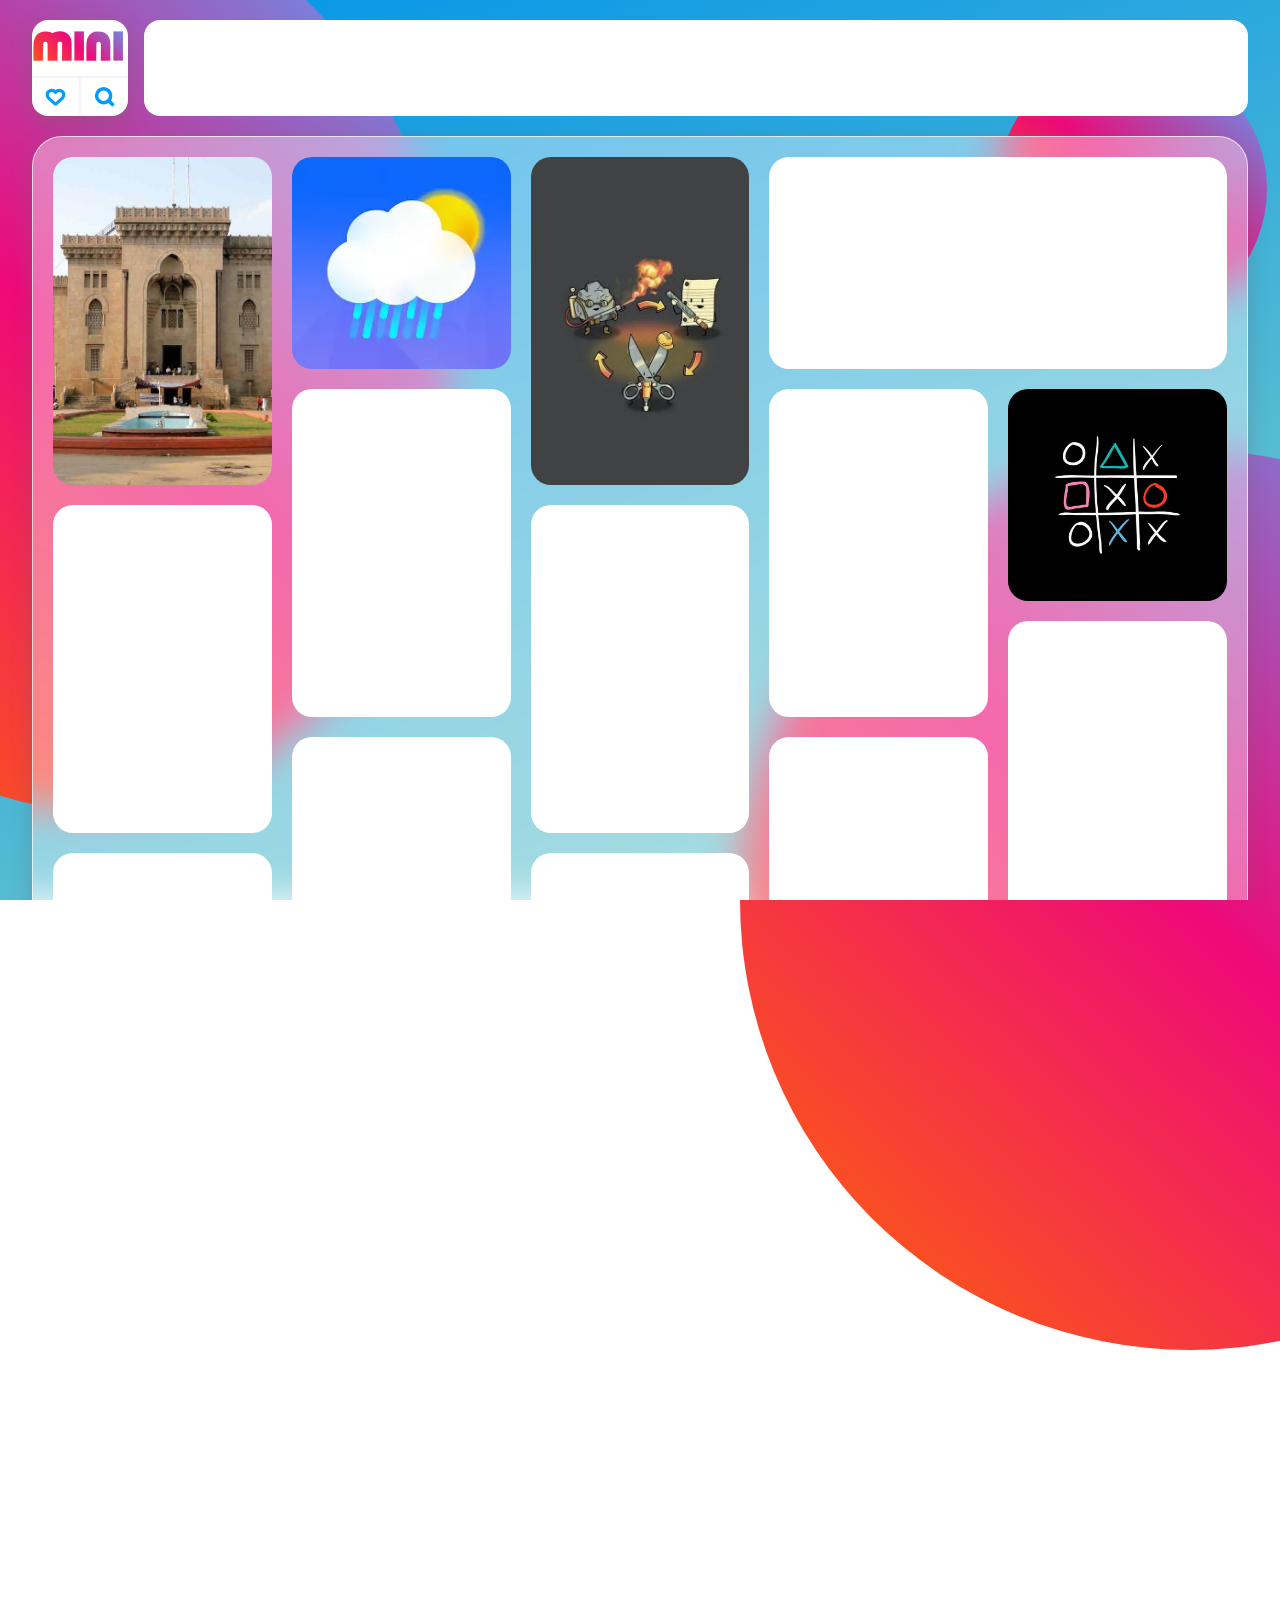
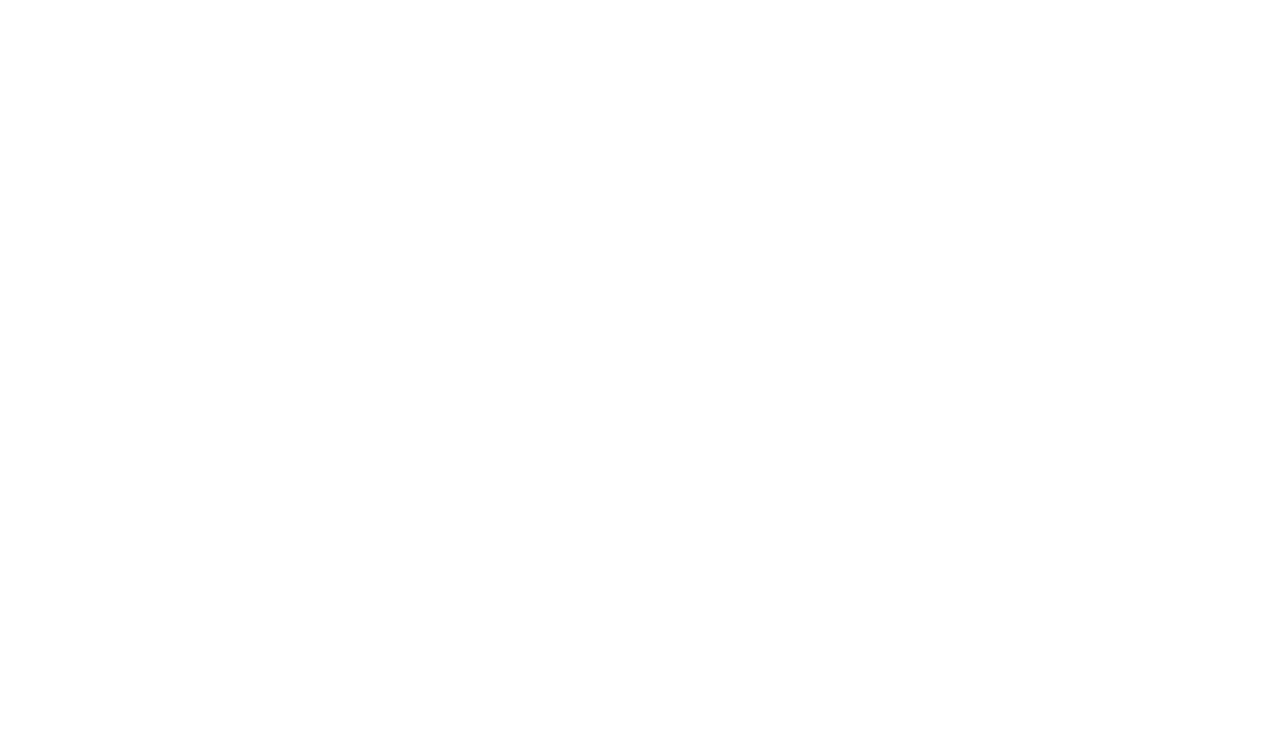
==== commit 2a45ecf7: "created the interface of fav and search. now crating the list of app should i build to add in this p" ====
--- a/index.html
+++ b/index.html
@@ -34,7 +34,7 @@
     />
   </head>
   <body>
-    <!--!=============BackGround Start==============-->
+    <!-- !=============BackGround Start==============-->
     <div class="background">
       <div class="animat-box-bg bottom"></div>
       <div class="animat-box-bg center"></div>
@@ -49,16 +49,15 @@
           <h1>mini</h1>
         </div>
         <div class="icons">
-          <a href="">
-            <div class="home f-Center">
-              <img src="Style/Assets/Icons/haqua.svg" alt="" width="40%" />
-            </div>
-          </a>
-
-          <div class="search f-Center">
-            <a class="f-Center" href="">
-              <img src="Style/Assets/Icons/searchIcon.svg" alt="" width="38%" />
-            </a>
+          <div class="home f-Center" onclick="openPopup(), favDisplayFun() ">
+            <img src="Style/Assets/Icons/haqua.svg" alt="" />
+          </div>
+
+          <div
+            class="search f-Center"
+            onclick="openPopup(), searchDisplayFun()"
+          >
+            <img src="Style/Assets/Icons/searchIcon.svg" alt="" />
           </div>
         </div>
       </div>
@@ -86,14 +85,24 @@
       <div class="pr2 appName_Container">
         <a href="Apps/weather-app/weather.html">
           <img class="img_WH100" src="Style/Assets/Images/weather.webp" />
-          <div class="caption f-Center">Weather</div>
+          <div class="caption f-Center">
+            <p>Weather</p>
+            <div class="heart">
+              <img src="Style/Assets/Icons/hearstroke.svg" alt="" />
+            </div>
+          </div>
         </a>
       </div>
 
       <div class="pr3 appName_Container">
         <a href="Apps/RockPaperSeasor/RoackPaperSeasor.html">
           <img class="img_WH100" src="Style/Assets/Images/rock.jpg" />
-          <div class="caption f-Center">Rock Paper Scissors</div>
+          <div class="caption f-Center">
+            <p>Rock Paper Scissors</p>
+            <div class="heart">
+              <img src="Style/Assets/Icons/hearstroke.svg" alt="" />
+            </div>
+          </div>
         </a>
       </div>
 
@@ -107,7 +116,12 @@
       <div class="pr5 appName_Container">
         <a href="Apps/TicTacToe/ttt.html">
           <img class="img_WH100" src="Style/Assets/Images/ttt.jpg" />
-          <div class="caption f-Center">Tic Tac Toe</div>
+          <div class="caption f-Center">
+            <p>Tic Tac Toe</p>
+            <div class="heart">
+              <img src="Style/Assets/Icons/hearstroke.svg" alt="" />
+            </div>
+          </div>
         </a>
       </div>
 
@@ -224,14 +238,44 @@
           created during my learning journey in front-end development. This
           collection showcases my progress and the various skills I have
           acquired over time. Each project reflects a specific aspect of
-          front-end development,. By compiling these projects in one place, I
-          aim to demonstrate my growth, creativity, and dedication to mastering
-          the art of web development.
+          front-end development, By compiling these projects in one place, I aim
+          to demonstrate my growth, creativity, and dedication to mastering the
+          art of web development.
         </p>
         <div class="aboutgif"></div>
       </div>
     </section>
-    <!--?=============what End==============-->
+    <!--?=============what End============== -->
+
+    <!--?=============popup contaienr==============-->
+    <section class="popup" onclick="closePopup(event)">
+      <div
+        class="popContainer openpopAnimation"
+        onclick="event.stopPropagation()"
+        id="popSection"
+      >
+        <div class="popSelectorContainer">
+          <div class="popSelector">
+            <div class="favorite" onclick="favDisplayFun()">
+              <img src="Style/Assets/Icons/haqua.svg" alt="" />
+              <p>Favorites</p>
+            </div>
+            <div class="searchDi" onclick="searchDisplayFun()">
+              <img src="Style/Assets/Icons/searchIcon.svg" alt="" />
+              <p>Search</p>
+            </div>
+          </div>
+          <div class="close" onclick="closePopup(event)">
+            <img src="Style/Assets/Icons/close.svg" alt="" />
+          </div>
+        </div>
+        <div class="favContent popDisplayItemContainer">
+          <div class="displayFavourate" style="font-size: 2rem">Favourate</div>
+          <div class="displaySearch" style="font-size: 2rem">Search</div>
+        </div>
+      </div>
+    </section>
+    <!--?=============popup contaienr==============-->
 
     <!-- !==============footer start================== -->
     <footer>
--- a/Style/MultiCss/nav.css
+++ b/Style/MultiCss/nav.css
@@ -69,10 +69,15 @@
 
     & .home,
     & .search {
+      width: 50%;
       height: 100%;
       cursor: pointer;
       &:hover {
         background-color: #e7ecf2;
+      }
+
+      & img {
+        width: 45%;
       }
     }
     & .home {
--- a/Style/style.css
+++ b/Style/style.css
@@ -260,7 +260,7 @@
 }
 .heart {
   position: absolute;
-  width: 3.5rem;
+  width: 3rem;
   top: 1.5rem;
   right: 1rem;
   & img {
@@ -498,3 +498,122 @@
 .svg img:hover {
   transform: scale(0.9);
 }
+
+/* !=========================start popop */
+
+.popup {
+  width: 100vw;
+  height: 100vh;
+  position: absolute;
+  top: 0;
+  left: 0;
+  z-index: 88888;
+  background-color: rgba(0, 0, 0, 0.274);
+  display: none;
+  transition: 0.2s;
+}
+.popContainer {
+  background-color: rgba(48, 45, 45, 0.39);
+  border: 1px solid rgba(80, 76, 76, 0.548);
+  backdrop-filter: blur(2rem);
+  border-radius: 2rem;
+  width: 90%;
+  height: 90%;
+  margin: auto auto;
+  z-index: 889888;
+  padding: 2rem;
+  gap: 20px;
+  display: flex;
+  flex-direction: column;
+  position: absolute;
+  top: 50%;
+  left: 50%;
+  transform: translate(-50%, -50%) scale(1);
+}
+.openpopAnimation {
+  animation: popup 0.3s ease-in-out;
+}
+@keyframes popup {
+  from {
+    transform: translate(-95%, -95%) scale(0.095);
+  }
+}
+.closepopAnimation {
+  animation: closepopup 0.3s ease-out;
+}
+@keyframes closepopup {
+  from {
+    transform: translate(-50%, -50%) scale(1);
+  }
+  to {
+    transform: translate(-100%, -100%) scale(0.095);
+    opacity: 0;
+  }
+}
+.popSelectorContainer {
+  display: flex;
+  justify-content: space-between;
+}
+.close {
+  width: 5rem;
+  height: fit-content;
+
+  & img {
+    width: 100%;
+    cursor: pointer;
+
+    &:hover {
+      transform: scale(0.9);
+    }
+  }
+}
+.popSelector {
+  display: flex;
+  height: 5rem;
+  border-radius: 2rem;
+  width: 30%;
+  overflow: hidden;
+}
+.favorite,
+.searchDi {
+  background-color: white;
+  width: 50%;
+  height: 100%;
+  display: flex;
+  align-items: center;
+  justify-content: center;
+  gap: 2rem;
+  cursor: pointer;
+  /* transform: scale(0.8);
+  transition: 0.2s ease-in-out; */
+
+  & img {
+    width: 2.5rem;
+  }
+
+  & p {
+    text-transform: capitalize;
+    word-spacing: 0.6rem;
+    font-size: 2.5rem;
+    font-weight: 900;
+    font-family: "Dosis", Courier, monospace;
+  }
+}
+.searchDi {
+  border-left: 0.1rem solid #f0f5fc;
+}
+.favorite {
+  border-right: 0.1rem solid #f0f5fc;
+}
+.selected {
+  background-color: #d8e8ff;
+}
+
+.popDisplayItemContainer {
+  width: 100%;
+  height: calc(100% - 5rem);
+  box-shadow: 0px 0px 15px 0px gray;
+  padding: 2rem;
+  background-color: white;
+  border-radius: 20px;
+}
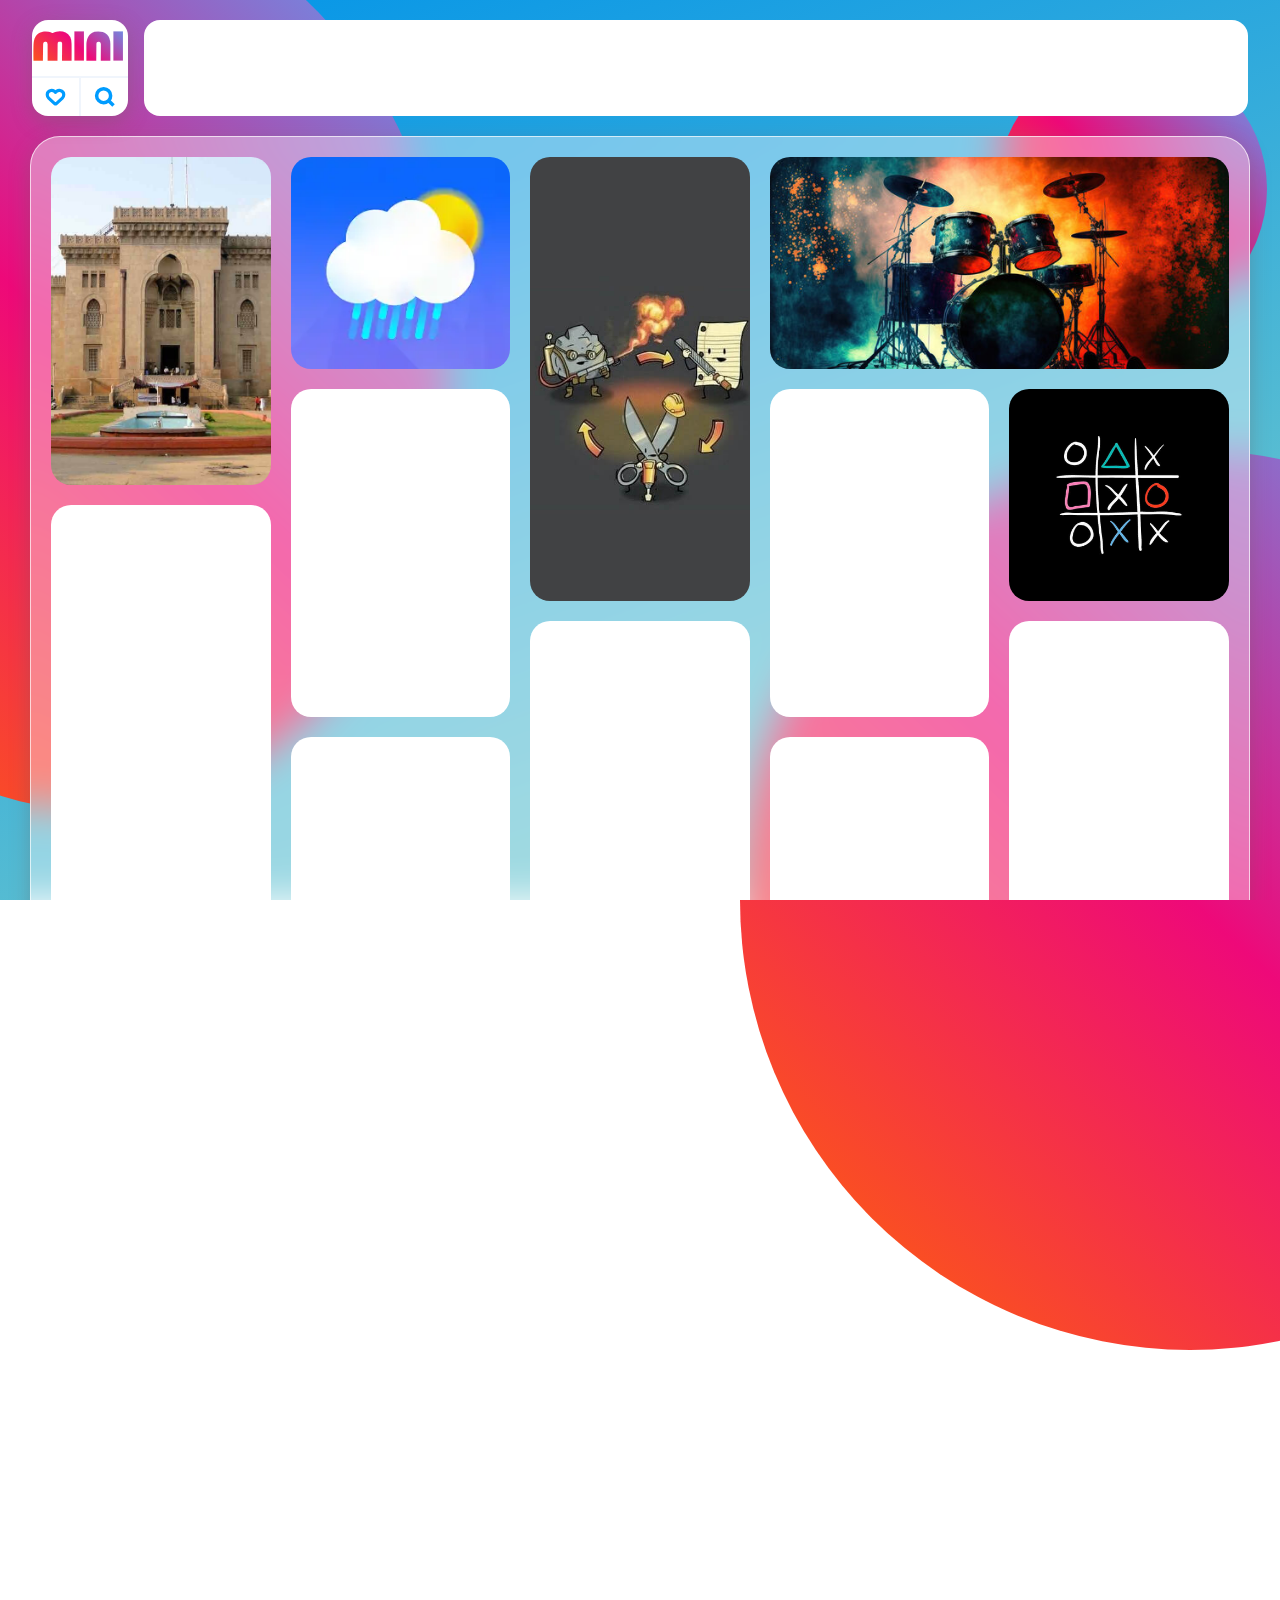
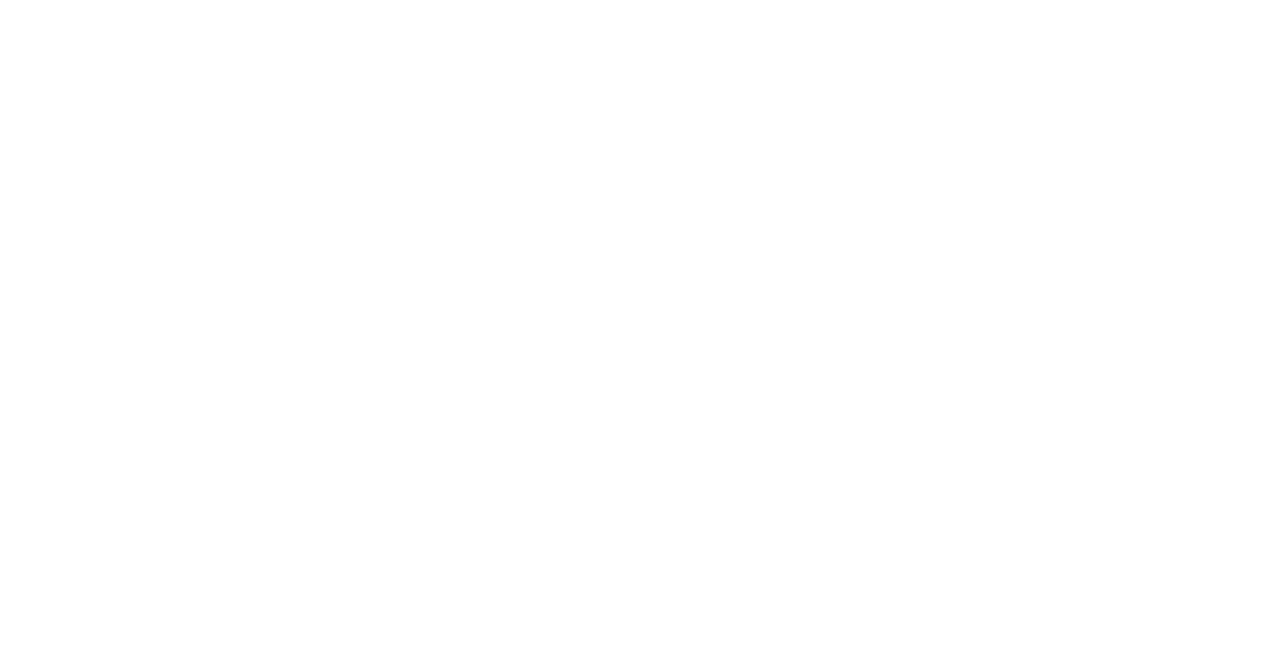
==== commit 17cdb648: "Make website responsive and make musical drum" ====
--- a/index.html
+++ b/index.html
@@ -25,6 +25,7 @@
     <!-- CSS -->
     <link rel="stylesheet" href="Style/MultiCss/nav.css" />
     <link rel="stylesheet" href="Style/style.css" />
+    <link rel="stylesheet" href="Style/gridLayoutResponsive.css" />
     <!-- FONTS -->
     <link rel="preconnect" href="https://fonts.googleapis.com" />
     <link rel="preconnect" href="https://fonts.gstatic.com" crossorigin />
@@ -107,9 +108,14 @@
       </div>
 
       <div class="pr4 appName_Container">
-        <a href="">
-          <img class="img_WH100" src="Style/Assets/Images/noImg.jpg" />
-          <div class="caption f-Center">Coming Soon...</div>
+        <a href="./Apps/MusicalDrum/musicalDrum.html">
+          <img class="img_WH100" src="Style/Assets/Images/Drum.jpg" />
+          <div class="caption f-Center">
+            <p>Musical Drum</p>
+            <div class="heart">
+              <img src="Style/Assets/Icons/hearstroke.svg" alt="" />
+            </div>
+          </div>
         </a>
       </div>
 
@@ -131,6 +137,7 @@
           <div class="caption f-Center">Coming Soon</div>
         </a>
       </div>
+
       <div class="pr7 appName_Container">
         <a href="Apps/TicTacToe/ttt.html">
           <img class="img_WH100" src="Style/Assets/Images/noImg.jpg" />
--- a/Style/style.css
+++ b/Style/style.css
@@ -9,6 +9,7 @@
   width: 100%;
   height: 100%;
   overflow-x: hidden;
+  scroll-behavior: smooth;
 }
 
 a {
@@ -125,16 +126,83 @@
 nav {
   margin: 2rem auto;
   display: grid;
-  grid-template-columns: repeat(11, 96px);
+  grid-template-columns: 96px 1fr;
   grid-template-rows: repeat(1, 96px);
   grid-gap: 16px;
-  width: 121.6rem;
-  grid-template-areas: " a  nVi nVi nVi nVi nVi nVi nVi nVi nVi nVi";
+  width: 95%;
+  max-width: 122rem;
+
+  grid-template-areas: " a  nVi";
+}
+
+.logoContainer {
+  animation: pop 0.2s ease-in;
+  background-color: white;
+  box-shadow: var(--shadow-mid);
+  position: fixed;
+  width: 9.6rem;
+  height: 9.6rem;
+  z-index: 1;
+  & .logo {
+    height: 58%;
+    font-family: "logoFont";
+    font-size: 2rem;
+    letter-spacing: 0.2rem;
+    color: #002b50;
+    background: linear-gradient(43deg, #ff6a00, #ee0979, #4facfe);
+    -webkit-background-clip: text;
+    color: transparent;
+    cursor: pointer;
+
+    &:hover {
+      transform: scale(1.05);
+    }
+  }
+
+  & .icons {
+    width: 100%;
+    height: 42%;
+    border-top: 0.2rem solid #f0f5fc;
+    display: flex;
+
+    & .home,
+    & .search {
+      width: 50%;
+      height: 100%;
+      cursor: pointer;
+      &:hover {
+        background-color: #e7ecf2;
+      }
+
+      & img {
+        width: 45%;
+      }
+    }
+    & .home {
+      border-right: 0.1rem solid #f0f5fc;
+      border-radius: 0px 0px 0px 16px;
+    }
+    & .search {
+      border-left: 0.1rem solid #f0f5fc;
+      border-radius: 0px 0px 16px 0px;
+    }
+  }
+}
+
+@keyframes pop {
+  0% {
+    transform: scale(0.7);
+    opacity: 0;
+  }
+  100% {
+    transform: scale(1);
+    opacity: 1;
+  }
 }
 
 .navVideo {
   grid-area: nVi;
-  animation: scaleFromright 0.4s linear;
+  animation: scaleFromRight 0.4s linear;
 
   & img {
     width: 100%;
@@ -164,7 +232,7 @@
     opacity: 1;
   }
 }
-@keyframes scaleFromright {
+@keyframes scaleFromRight {
   0% {
     transform: translateX(50%);
     opacity: 0;
@@ -191,36 +259,6 @@
   }
 }
 
-main {
-  display: grid;
-  margin: 0 auto;
-  width: 121.6rem;
-  animation: scaleFromBottom 0.3s linear;
-  height: fit-content;
-  background-color: rgba(255, 255, 255, 0.39);
-  border: 1px solid rgba(255, 255, 255, 0.678);
-  backdrop-filter: blur(2rem);
-  box-shadow: var(--shadow-mid);
-  padding: 2rem 2rem;
-  border-radius: 3rem;
-  grid-template-columns: repeat(10, minmax(96px, 1fr));
-  grid-template-rows: repeat(10, 96px);
-  grid-gap: 2rem;
-  grid-template-areas:
-    "pr01 pr01 pr02 pr02 pr03 pr03 pr04 pr04 pr04 pr04 "
-    "pr01 pr01 pr02 pr02 pr03 pr03 pr04 pr04 pr04 pr04 "
-    "pr01 pr01 pr07 pr07 pr03 pr03 pr09 pr09 pr05 pr05 "
-    "pr06 pr06 pr07 pr07 pr08 pr08 pr09 pr09 pr05 pr05 "
-    "pr06 pr06 pr07 pr07 pr08 pr08 pr09 pr09 pr10 pr10 "
-    "pr06 pr06 pr12 pr12 pr08 pr08 pr14 pr14 pr10 pr10 "
-    "pr11 pr11 pr12 pr12 pr13 pr13 pr14 pr14 pr10 pr10 "
-    "pr11 pr11 pr12 pr12 pr13 pr13 pr14 pr14 pr15 pr15 "
-    "pr11 pr11  .    .   pr13 pr13  .    .   pr15 pr15 "
-    " .    .    .    .    .    .    .    .   pr15 pr15  "
-    " .    .    .    .    .    .    .    .    .    .   "
-    " .    .    .    .    .    .    .    .    .    .   ";
-}
-
 .appName_Container {
   overflow: hidden;
   border-radius: 20px;
@@ -229,16 +267,26 @@
   animation: appear ease-in-out;
   animation-timeline: view();
   animation-range: entry 0% cover 25%;
+  transition: 0.3s ease-out;
 
   &:hover .caption {
-    opacity: 1;
+    animation: opacity 0.3s forwards;
   }
   &:hover img {
     transform: scale(1.1);
   }
   &:hover {
-    transition: 0.3s;
-    transform: scale(1.07);
+    transform: scale(0.95);
+    box-shadow: 0px 0px 30px 0px rgba(0, 0, 0, 0.459);
+  }
+}
+
+@keyframes opacity {
+  from {
+    opacity: 0;
+  }
+  to {
+    opacity: 1;
   }
 }
 .appName_Container .caption {
@@ -251,7 +299,7 @@
   font-family: "Urbanist", Courier, monospace;
   font-weight: 700;
   background-color: rgba(0, 0, 0, 0.555);
-  width: 100%;
+  width: 102%;
   height: 100%;
   opacity: 0;
   color: white;
@@ -338,9 +386,10 @@
 .about {
   margin: 7rem auto;
   height: 45rem;
-  width: 121.6rem;
+  width: 95vw;
+  max-width: 122rem;
   border-radius: 1.6rem;
-  background-color: rgba(255, 255, 255, 0.39);
+  background-color: rgba(192, 207, 223, 0.39);
   border: 1px solid rgba(255, 255, 255, 0.678);
   backdrop-filter: blur(2rem);
   box-shadow: var(--shadow-mid);
@@ -348,21 +397,20 @@
   box-shadow: var(--shadow-mid);
 }
 .whatContainer {
-  /* background-color: #009cff; */
-  display: flex;
-  display: grid;
-  grid-template-columns: auto 1fr;
+  display: flex;
   gap: 20px;
 }
 .about .what {
   background: white;
   border-radius: 16px;
   padding: 3rem;
-  width: fit-content;
+  max-width: 34rem;
   font-size: 3rem;
   text-transform: capitalize;
   font-family: "logoFont";
   letter-spacing: 1px;
+  text-align: center;
+  text-wrap: nowrap;
 }
 .about .what .what1 {
   background: linear-gradient(rgb(32, 38, 57) 11.4%, rgb(63, 76, 119) 70.2%);
@@ -375,6 +423,7 @@
   color: transparent;
 }
 .noteOrg {
+  width: 80%;
   background-color: white;
   border-radius: 16px;
   text-transform: capitalize;
@@ -386,10 +435,12 @@
   display: flex;
   align-items: center;
   justify-content: center;
+  padding: 1rem 2rem;
   & p {
     background: linear-gradient(rgb(32, 38, 57) 11.4%, rgb(63, 76, 119) 70.2%);
     -webkit-background-clip: text;
     color: transparent;
+    text-align: center;
   }
   & p span {
     background: linear-gradient(43deg, #ff6a00, #ee0979, #4facfe);
@@ -398,8 +449,8 @@
     letter-spacing: 1px;
   }
   & .icon {
-    margin-left: 1rem;
-    vertical-align: bottom;
+    margin-left: 0.5rem;
+    vertical-align: top;
   }
 }
 .aboutParaContainer {
@@ -428,16 +479,18 @@
   background-image: url("Assets/Images/giphy.gif");
   background-size: cover;
   background-repeat: no-repeat;
+  background-position: center;
 }
 
 /* fffffffffffffffffffffff */
 footer {
-  width: 100%;
-  height: 30rem;
-  width: 121.6rem;
+  width: 95vw;
+  max-width: 122rem;
+  height: auto;
   margin: 16rem auto 0;
+  padding: 2rem;
   border-radius: 100px 100px 0 0;
-  background-color: rgba(255, 255, 255, 0.39);
+  background-color: rgba(255, 252, 58, 0.39);
   border: 1px solid rgba(255, 255, 255, 0.678);
   backdrop-filter: blur(2rem);
   box-shadow: var(--shadow-mid);
@@ -458,7 +511,7 @@
 
 .footerSection .footerPara {
   width: 50%;
-  height: 100%;
+  height: fit-content;
   font-size: 1.8rem;
   border-radius: 16px;
   background-color: white;
@@ -474,7 +527,7 @@
   width: 45%;
   height: 120%;
   border-radius: 16px;
-  margin-top: -20rem;
+  margin-top: -15rem;
   flex-direction: column;
 }
 .footerSection .talha img {
@@ -494,9 +547,14 @@
   background-color: rgba(48, 45, 45, 0.39);
   border: 1px solid rgba(80, 76, 76, 0.548);
   box-sizing: content-box;
+
+  & * {
+    transition: 0.3s ease-out;
+  }
 }
 .svg img:hover {
   transform: scale(0.9);
+  filter: invert(10%);
 }
 
 /* !=========================start popop */
@@ -546,7 +604,7 @@
     transform: translate(-50%, -50%) scale(1);
   }
   to {
-    transform: translate(-100%, -100%) scale(0.095);
+    transform: translate(-95%, -95%) scale(0.095);
     opacity: 0;
   }
 }
@@ -569,26 +627,23 @@
 }
 .popSelector {
   display: flex;
-  height: 5rem;
   border-radius: 2rem;
-  width: 30%;
+  width: fit-content;
   overflow: hidden;
+  /* border: 1px solid blue; */
 }
 .favorite,
 .searchDi {
   background-color: white;
-  width: 50%;
+  /* border: 1px solid red; */
   height: 100%;
   display: flex;
   align-items: center;
-  justify-content: center;
-  gap: 2rem;
   cursor: pointer;
-  /* transform: scale(0.8);
-  transition: 0.2s ease-in-out; */
-
+  padding: 1rem 2rem;
   & img {
     width: 2.5rem;
+    margin-right: 0.9rem;
   }
 
   & p {
@@ -617,3 +672,137 @@
   background-color: white;
   border-radius: 20px;
 }
+@media screen and (max-width: 500px) {
+  .favorite,
+  .searchDi {
+    padding: 0.5rem 1rem;
+    & img {
+      width: 1.5rem;
+    }
+
+    & p {
+      text-transform: capitalize;
+      word-spacing: 0.6rem;
+      font-size: 2rem;
+      font-weight: 900;
+      font-family: "Dosis", Courier, monospace;
+    }
+  }
+
+  .close {
+    width: 2rem;
+    height: fit-content;
+    margin-top: 0.8rem;
+    margin-right: 1rem;
+  }
+
+  .popContainer {
+    width: 95%;
+    height: 98%;
+    padding: 1rem 0.5rem;
+    gap: 10px;
+  }
+}
+@media screen and (max-width: 288px) {
+  .favorite,
+  .searchDi {
+    padding: 1rem 2rem;
+    & p {
+      display: none;
+    }
+    & img {
+      width: 2rem;
+      margin: 0;
+    }
+  }
+}
+
+@media screen and (max-width: 980px) {
+  .about {
+    height: fit-content;
+  }
+  .aboutParaContainer {
+    flex-direction: column;
+  }
+  .aboutPara {
+    width: 100%;
+    padding-bottom: 10rem;
+  }
+  .aboutgif {
+    width: 50%;
+    height: 20rem;
+    margin: 0 auto;
+    margin-top: -10rem;
+  }
+  .footerSection {
+    flex-direction: column;
+  }
+  .footerSection .talha {
+    width: 80%;
+    height: 120%;
+    border-radius: 16px;
+    margin-top: -15rem;
+    margin-bottom: 2rem;
+    display: flex;
+    align-items: center;
+    justify-content: center;
+    flex-direction: column;
+  }
+
+  .svg {
+    float: none;
+  }
+  .footerSection .footerPara {
+    width: 100%;
+  }
+  .appName_Container .caption {
+    font-size: 15px;
+  }
+}
+@media screen and (max-width: 676px) {
+  .whatContainer {
+    flex-direction: column;
+  }
+  .about .what {
+    max-width: 100%;
+  }
+
+  .noteOrg {
+    padding: 2rem 1rem;
+    width: 100%;
+  }
+
+  .aboutParaContainer {
+    flex-direction: column;
+  }
+  .aboutPara {
+    width: 100%;
+    padding-bottom: 10rem;
+  }
+  .aboutgif {
+    width: 80%;
+    height: 20rem;
+    margin: 0 auto;
+    margin-top: -10rem;
+  }
+  .footerSection .talha {
+    margin-top: -10rem;
+    width: 100%;
+  }
+}
+
+@media screen and (max-width: 344px) {
+  .about {
+    padding: 1rem;
+  }
+  .about .what {
+    text-wrap: wrap;
+  }
+  .footerSection .talha {
+    margin-top: -5rem;
+  }
+  footer {
+    margin-top: 5rem;
+    border-radius: 5rem;
+  }
+}
--- a/Style/gridLayoutResponsive.css
+++ b/Style/gridLayoutResponsive.css
@@ -0,0 +1,356 @@
+main {
+  display: grid;
+  margin: 0 auto;
+  max-width: 122rem;
+  height: fit-content;
+  animation: scaleFromBottom 0.3s linear;
+  background-color: rgba(255, 255, 255, 0.39);
+  border: 1px solid rgba(255, 255, 255, 0.678);
+  backdrop-filter: blur(2rem);
+  box-shadow: var(--shadow-mid);
+  padding: 2rem 2rem;
+  border-radius: 3rem;
+  grid-gap: 2rem;
+
+  grid-template-columns: repeat(10, 1fr);
+  grid-template-rows: repeat(10, 96px);
+  grid-template-areas:
+    "pr01 pr01 pr02 pr02 pr03 pr03 pr04 pr04 pr04 pr04 "
+    "pr01 pr01 pr02 pr02 pr03 pr03 pr04 pr04 pr04 pr04 "
+    "pr01 pr01 pr07 pr07 pr03 pr03 pr09 pr09 pr05 pr05 "
+    "pr06 pr06 pr07 pr07 pr03 pr03 pr09 pr09 pr05 pr05 "
+    "pr06 pr06 pr07 pr07 pr08 pr08 pr09 pr09 pr10 pr10 "
+    "pr06 pr06 pr12 pr12 pr08 pr08 pr14 pr14 pr10 pr10 "
+    "pr06 pr06 pr12 pr12 pr08 pr08 pr14 pr14 pr10 pr10 "
+    "pr11 pr11 pr12 pr12 pr13 pr13 pr13 pr13 pr15 pr15 "
+    "pr11 pr11 pr12 pr12 pr13 pr13 pr13 pr13 pr15 pr15 ";
+}
+@media (min-width: 10px) and (max-width: 199px) {
+  main {
+    width: 95%;
+    grid-template-columns: 1fr;
+    grid-template-rows: repeat(35, 80px);
+    grid-gap: 0.5rem;
+    padding: 1rem;
+    border-radius: 1rem;
+    grid-template-areas:
+      "pr01"
+      "pr01"
+      "pr02"
+      "pr02"
+      "pr03"
+      "pr03"
+      "pr04"
+      "pr04"
+      "pr05"
+      "pr05"
+      "pr06"
+      "pr06"
+      "pr07"
+      "pr07"
+      "pr08"
+      "pr08"
+      "pr09"
+      "pr09"
+      "pr10"
+      "pr10"
+      "pr11"
+      "pr11"
+      "pr12"
+      "pr12"
+      "pr13"
+      "pr13"
+      "pr14"
+      "pr14"
+      "pr15"
+      "pr15";
+  }
+  main .appName_Container {
+    border-radius: 0.5rem;
+  }
+}
+@media (min-width: 200px) and (max-width: 249px) {
+  main {
+    width: 95%;
+    grid-template-columns: repeat(2, 1fr);
+    grid-template-rows: repeat(23, 50px);
+    grid-gap: 0.5rem;
+    padding: 1rem;
+    border-radius: 1rem;
+    & .appName_Container {
+      border-radius: 0.8rem;
+    }
+    /* grid-template-areas:
+      "pr01 pr01 pr02 pr02 pr03 pr03 pr03 "
+      "pr01 pr01 pr02 pr02 pr03 pr03 pr03 "
+      "pr01 pr01 pr05 pr05 pr05 pr06 pr06 "
+      "pr04 pr04 pr05 pr05 pr05 pr06 pr06 "
+      "pr04 pr04 pr08 pr08 pr09 pr09 pr09 "
+      "pr07 pr07 pr08 pr08 pr09 pr09 pr09 "
+      "pr07 pr07 pr10 pr10 pr10 pr11 pr11 "
+      "pr07 pr07 pr10 pr10 pr10 pr11 pr11 "
+      "pr12 pr12 pr13 pr13 pr14 pr14 pr14 "
+      "pr12 pr12 pr13 pr13 pr14 pr14 pr14 "
+      "pr12 pr12 pr15 pr15 pr14 pr14 pr14 "
+      " .    .    .    .    .    .    .   "
+      " .    .    .    .    .    .    .   ";*/
+
+    grid-template-areas:
+      "pr01 pr02"
+      "pr01 pr02"
+      "pr01 pr03"
+      "pr04 pr03"
+      "pr04 pr03"
+      "pr04 pr05"
+      "pr06 pr05"
+      "pr06 pr05"
+      "pr06 pr07"
+      "pr08 pr07"
+      "pr08 pr07"
+      "pr08 pr09"
+      "pr10 pr09"
+      "pr10 pr09"
+      "pr10 pr11"
+      "pr12 pr11"
+      "pr12 pr11"
+      "pr12 pr13"
+      "pr14 pr13"
+      "pr14 pr13"
+      "pr14 pr15"
+      " .   pr15"
+      " .   pr15"
+      " .    .   "
+      " .    .   ";
+  }
+}
+@media (min-width: 250px) and (max-width: 349px) {
+  main {
+    width: 95%;
+    grid-template-columns: repeat(2, 1fr);
+    grid-template-rows: repeat(30, 70px);
+    gap: 0.5rem;
+    padding: 1.5rem 1rem;
+    & .appName_Container {
+      border-radius: 1.6rem;
+    }
+    grid-template-areas:
+      "pr01 pr02"
+      "pr01 pr02"
+      "pr01 pr03"
+      "pr04 pr03"
+      "pr04 pr03"
+      "pr04 pr05"
+      "pr06 pr05"
+      "pr06 pr05"
+      "pr06 pr07"
+      "pr08 pr07"
+      "pr08 pr07"
+      "pr08 pr09"
+      "pr10 pr09"
+      "pr10 pr09"
+      "pr10 pr11"
+      "pr12 pr11"
+      "pr12 pr11"
+      "pr12 pr13"
+      "pr14 pr13"
+      "pr14 pr13"
+      "pr14 pr15"
+      " .   pr15"
+      " .   pr15"
+      " .    .  "
+      " .    .  "
+      " .    .  "
+      " .    .  ";
+  }
+}
+
+@media (min-width: 350px) and (max-width: 395px) {
+  main {
+    width: 95%;
+    grid-template-columns: repeat(4, 1fr);
+    grid-template-rows: repeat(30, 60px);
+    grid-gap: auto;
+    grid-template-areas:
+      "pr01 pr01 pr02 pr02 "
+      "pr01 pr01 pr02 pr02 "
+      "pr01 pr01 pr03 pr03 "
+      "pr04 pr04 pr03 pr03 "
+      "pr04 pr04 pr03 pr03 "
+      "pr04 pr04 pr05 pr05 "
+      "pr06 pr06 pr05 pr05 "
+      "pr06 pr06 pr05 pr05 "
+      "pr06 pr06 pr07 pr07 "
+      "pr08 pr08 pr07 pr07 "
+      "pr08 pr08 pr07 pr07 "
+      "pr08 pr08 pr09 pr09 "
+      "pr10 pr10 pr09 pr09 "
+      "pr10 pr10 pr09 pr09 "
+      "pr10 pr10 pr11 pr11 "
+      "pr12 pr12 pr11 pr11 "
+      "pr12 pr12 pr11 pr11 "
+      "pr12 pr12 pr13 pr13 "
+      "pr14 pr14 pr13 pr13 "
+      "pr14 pr14 pr13 pr13 "
+      "pr14 pr14 pr15 pr15 "
+      "pr14 pr14 pr15 pr15 "
+      "pr14 pr14 pr15 pr15 ";
+  }
+
+  /* .pr4,
+  .pr5,
+  .pr6,
+  .pr7,
+  .pr8,
+  .pr9,
+  .pr10,
+  .pr11,
+  .pr12,
+  .pr13,
+  .pr14,
+  .pr15 {
+    display: none;
+  } */
+}
+
+@media (min-width: 396px) and (max-width: 449px) {
+  main {
+    width: 95%;
+    grid-template-columns: repeat(4, 1fr);
+    grid-template-rows: repeat(30, 80px);
+    grid-gap: auto;
+    grid-template-areas:
+      "pr01 pr01 pr02 pr02 "
+      "pr01 pr01 pr02 pr02 "
+      "pr01 pr01 pr03 pr03 "
+      "pr04 pr04 pr03 pr03 "
+      "pr04 pr04 pr03 pr03 "
+      "pr04 pr04 pr05 pr05 "
+      "pr06 pr06 pr05 pr05 "
+      "pr06 pr06 pr05 pr05 "
+      "pr06 pr06 pr07 pr07 "
+      "pr08 pr08 pr07 pr07 "
+      "pr08 pr08 pr07 pr07 "
+      "pr08 pr08 pr09 pr09 "
+      "pr10 pr10 pr09 pr09 "
+      "pr10 pr10 pr09 pr09 "
+      "pr10 pr10 pr11 pr11 "
+      "pr12 pr12 pr11 pr11 "
+      "pr12 pr12 pr11 pr11 "
+      "pr12 pr12 pr13 pr13 "
+      "pr14 pr14 pr13 pr13 "
+      "pr14 pr14 pr13 pr13 "
+      "pr14 pr14 pr15 pr15 "
+      "pr14 pr14 pr15 pr15 "
+      "pr14 pr14 pr15 pr15 ";
+  }
+
+  /* .pr4,
+  .pr5,
+  .pr6,
+  .pr7,
+  .pr8,
+  .pr9,
+  .pr10,
+  .pr11,
+  .pr12,
+  .pr13,
+  .pr14,
+  .pr15 {
+    display: none;
+  } */
+}
+
+@media (min-width: 450px) and (max-width: 499px) {
+  main {
+    width: 95%;
+    grid-template-columns: repeat(7, 1fr);
+    grid-template-rows: repeat(11, 55px);
+    grid-gap: 1rem;
+
+    & .appName_Container {
+      border-radius: 1rem;
+    }
+    grid-template-areas:
+      "pr01 pr01 pr02 pr02 pr03 pr03 pr03 "
+      "pr01 pr01 pr02 pr02 pr03 pr03 pr03 "
+      "pr01 pr01 pr05 pr05 pr05 pr06 pr06 "
+      "pr04 pr04 pr05 pr05 pr05 pr06 pr06 "
+      "pr04 pr04 pr08 pr08 pr09 pr09 pr09 "
+      "pr07 pr07 pr08 pr08 pr09 pr09 pr09 "
+      "pr07 pr07 pr10 pr10 pr10 pr11 pr11 "
+      "pr07 pr07 pr10 pr10 pr10 pr11 pr11 "
+      "pr12 pr12 pr13 pr13 pr14 pr14 pr14 "
+      "pr12 pr12 pr13 pr13 pr14 pr14 pr14 "
+      "pr12 pr12 pr15 pr15 pr14 pr14 pr14 "
+      " .    .    .    .    .    .    .   "
+      " .    .    .    .    .    .    .   ";
+  }
+}
+
+@media (min-width: 500px) and (max-width: 714px) {
+  main {
+    width: 49rem;
+    grid-template-columns: repeat(7, 1fr);
+    grid-template-rows: repeat(11, 60px);
+    grid-gap: 1rem;
+
+    & .appName_Container {
+      border-radius: 1.5rem;
+    }
+    grid-template-areas:
+      "pr01 pr01 pr02 pr02 pr03 pr03 pr03 "
+      "pr01 pr01 pr02 pr02 pr03 pr03 pr03 "
+      "pr01 pr01 pr05 pr05 pr05 pr06 pr06 "
+      "pr04 pr04 pr05 pr05 pr05 pr06 pr06 "
+      "pr04 pr04 pr08 pr08 pr09 pr09 pr09 "
+      "pr07 pr07 pr08 pr08 pr09 pr09 pr09 "
+      "pr07 pr07 pr10 pr10 pr10 pr11 pr11 "
+      "pr07 pr07 pr10 pr10 pr10 pr11 pr11 "
+      "pr12 pr12 pr13 pr13 pr14 pr14 pr14 "
+      "pr12 pr12 pr13 pr13 pr14 pr14 pr14 "
+      "pr12 pr12 pr15 pr15 pr14 pr14 pr14 "
+      " .    .    .    .    .    .    .   "
+      " .    .    .    .    .    .    .   ";
+  }
+}
+
+@media (min-width: 715px) and (max-width: 899px) {
+  main {
+    width: 69rem;
+    grid-template-columns: repeat(10, 1fr);
+    grid-template-rows: repeat(10, 55px);
+    grid-gap: 1.2rem;
+    & .appName_Container {
+      border-radius: 1.5rem;
+    }
+  }
+}
+
+/* Medium devices (tablets) */
+@media (min-width: 900px) and (max-width: 959px) {
+  main {
+    width: 98%;
+    grid-template-columns: repeat(10, 1fr);
+    grid-template-rows: repeat(10, 75px);
+  }
+}
+@media (min-width: 960px) and (max-width: 1022px) {
+  main {
+    width: 98%;
+    grid-template-columns: repeat(10, 1fr);
+    grid-template-rows: repeat(10, 80px);
+  }
+}
+
+/* Large devices (desktops) */
+@media (min-width: 1023px) and (max-width: 1249px) {
+  main {
+    width: 99rem;
+    grid-template-columns: repeat(10, 1fr);
+    grid-template-rows: repeat(10, 80px);
+  }
+}
+
+/* Extra large devices (large desktops) */
+@media (min-width: 1250px) {
+}
